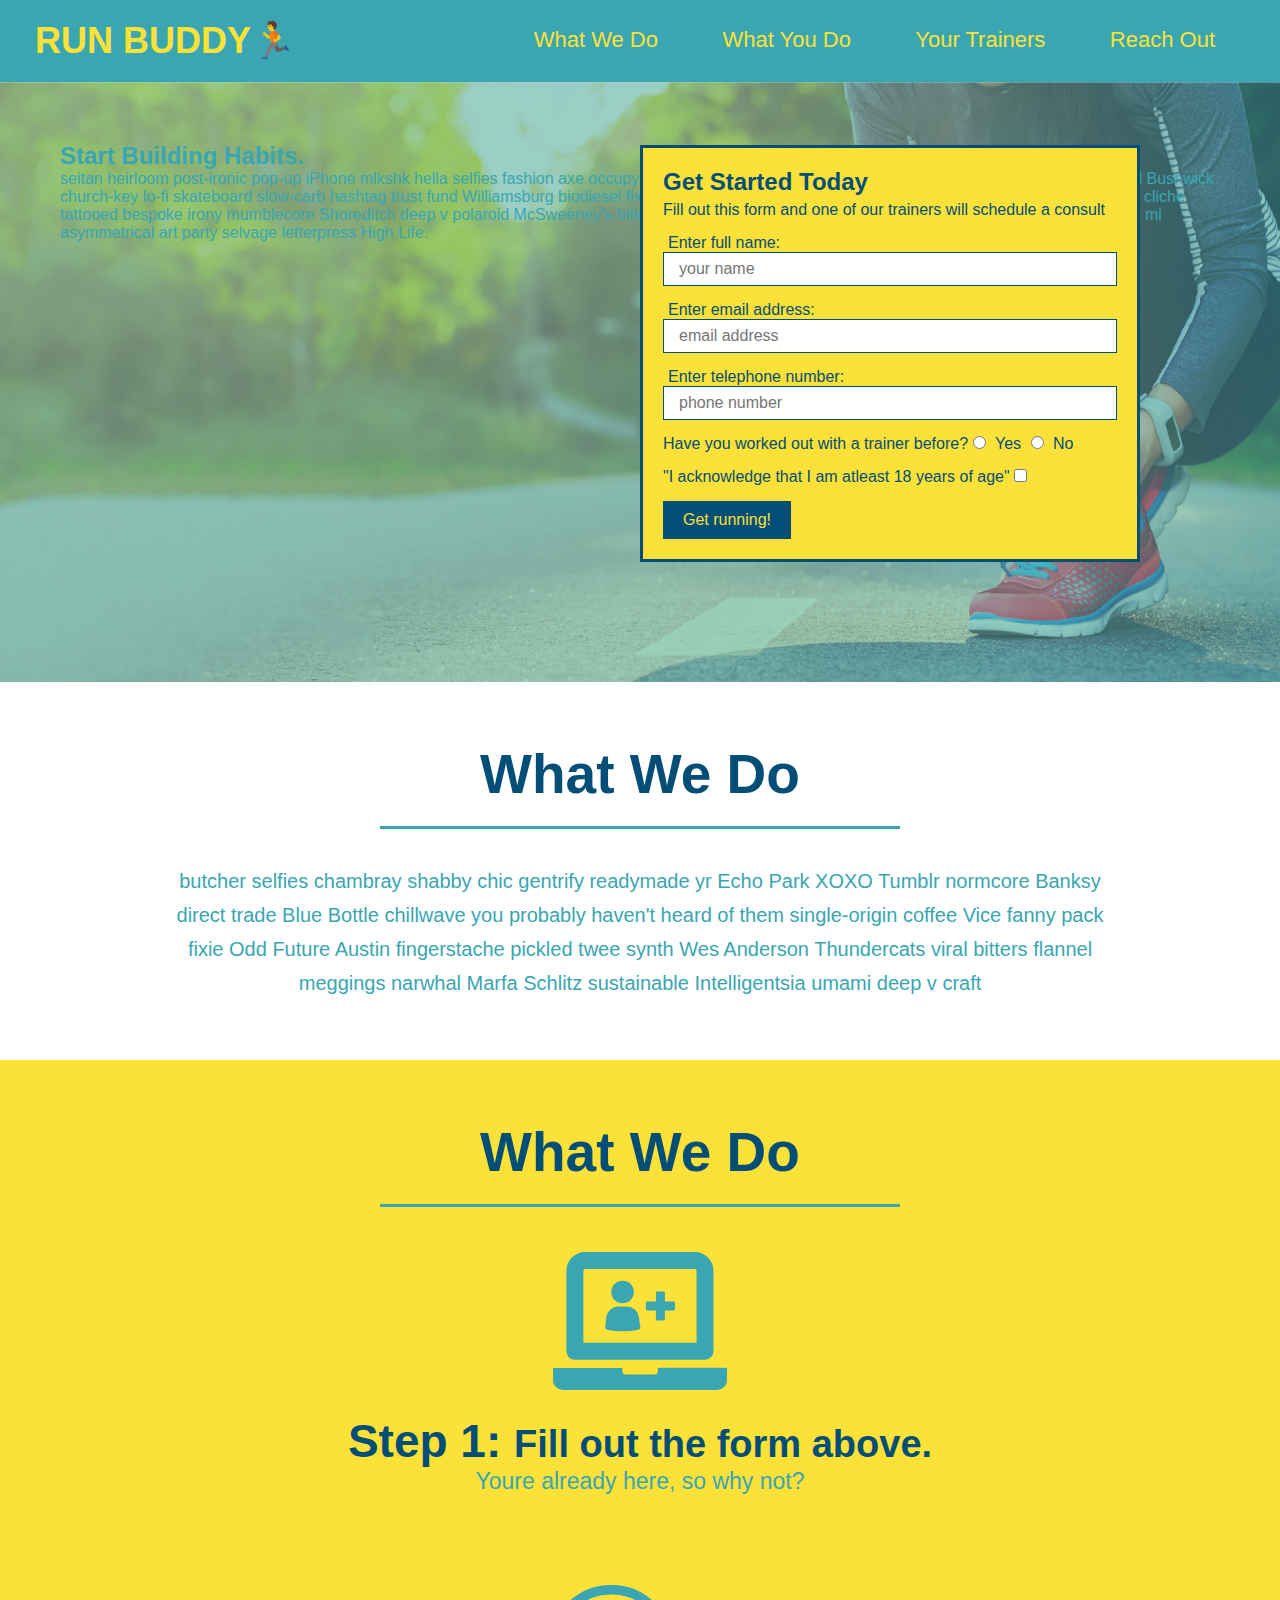
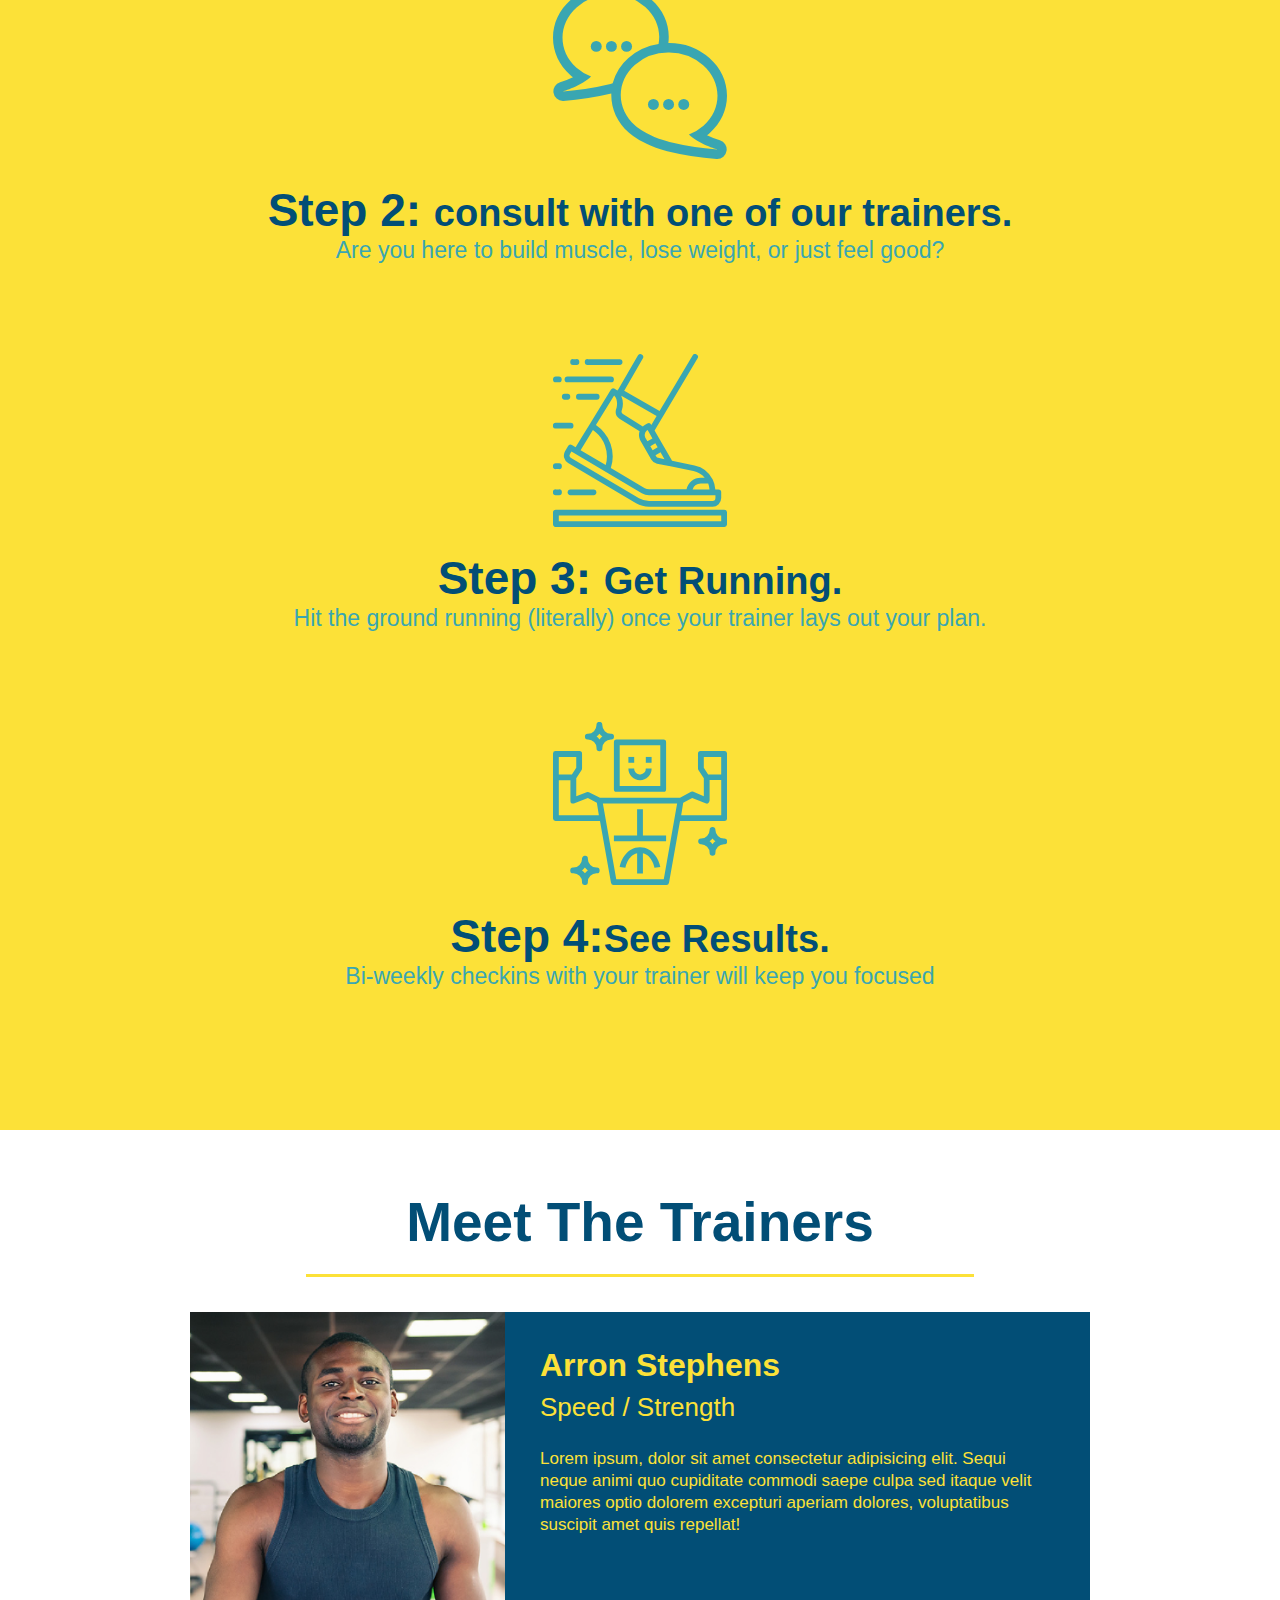
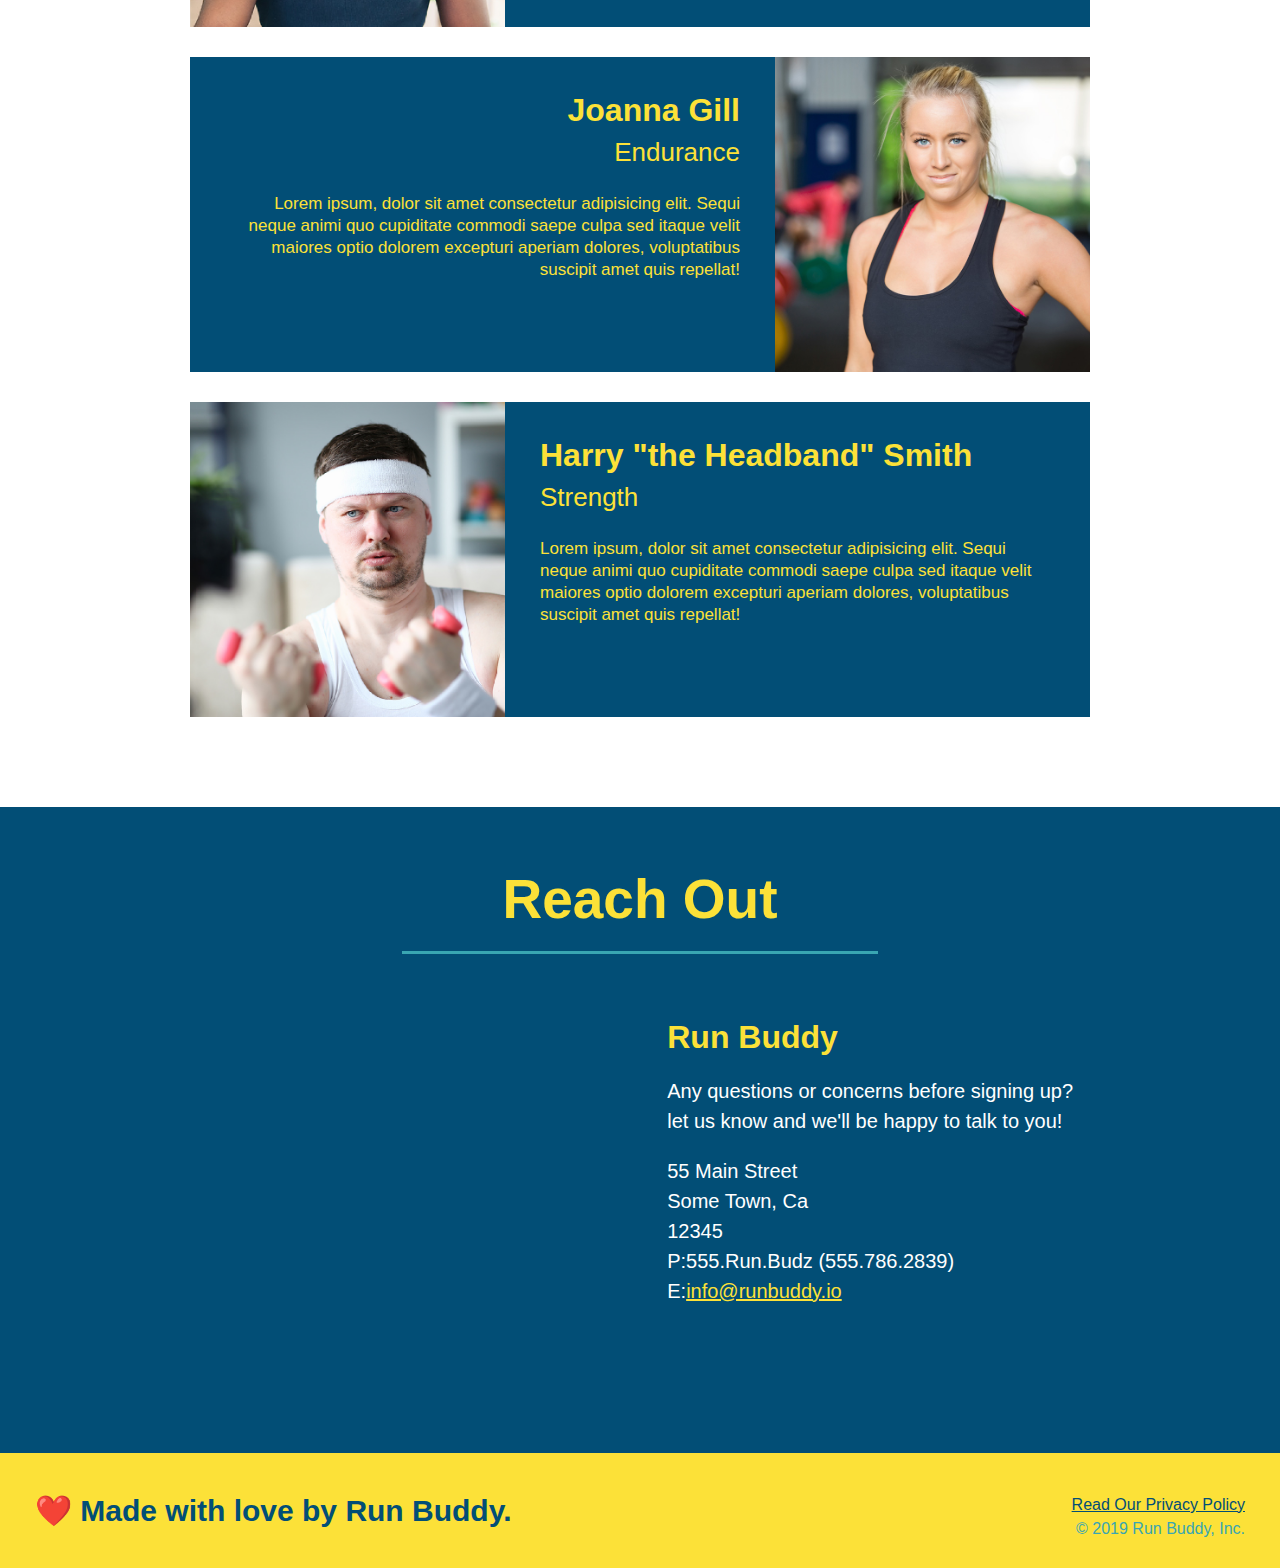
==== index.html @ 8ca03100 "add content to hero, replace image" ====
<!DOCTYPE html>

<html lang="en">

    <head>
        <meta charset="UTF-8" />
        <link rel="stylesheet" href="./assets/css/style.css" />
        <title>RUN BUDDY</title>
    </head>

    <body>
<!--navigation-->
     <header>     
         <h1>
             <a href="/">RUN BUDDY🏃</a>
        </h1>
         <nav>
             <!--unordered list element-->

             <ul>
                 <!--list item element-->

                 <li>
                     <!--anchor element-->

                     <a href="#what-we-do">What We Do</a> 
                 </li>
                 <li>
                     <a href="#what-you-do">What You Do</a>
                 </li>
                 <li>
                     <a href="#your-trainers">Your Trainers</a>
                 </li>
                 <li>
                     <a href="#reach-out">Reach Out</a>
                 </li>
             </ul>
         </nav>
     </header> 

     <!--hero/jumbotron-->
     <section class="hero">
         <div class="hero-cta">
             <h2>Start Building Habits.</h2>
             <p>
                seitan heirloom post-ironic pop-up iPhone mlkshk hella selfies fashion axe occupy readymade put a bird on it messenger bag Wes Anderson Schlitz plaid Bushwick church-key lo-fi skateboard slow-carb hashtag trust fund Williamsburg biodiesel fixie farm-to-table 8-bit banjo XOXO Banksy chillwave bicycle rights retro cliche tattooed bespoke irony mumblecore Shoreditch deep v polaroid McSweeney's bitters cray gentrify tofu Marfa you probably haven't heard of them yr banh mi asymmetrical art party selvage letterpress High Life.   
             </p>
         </div>
        <div class="hero-form">
            
            <!--Add form element-->
            <form>
            <h3>Get Started Today</h3>
            <p>Fill out this form and one of our trainers will schedule a consult</p>
            <label for="name">Enter full name:</label>
            <input type="text" placeholder="your name" name="name" id="name" class="form-input" />
            <label for="email">Enter email address:</label>
            <input type="email" placeholder="email address" name="email" id="email" class="form-input" />
            <label for="phone">Enter telephone number:</label>
            <input type="tel" placeholder="phone number" name="phone " id="phone" class="form-input" />
            <p>
                Have you worked out with a trainer before?
                <input type="radio" name="trainer-confirm" id="trainer-yes" />
                <label for="trainer-yes">Yes</label>
                <input type="radio" name="trainer-confirm" id="trainer-no" />
                <label for="trainer-no">No</label>
            </p>
            <p>
                "I acknowledge that I am atleast 18 years of age"
                <input type="checkbox" name="age-confirm" id="checkbox" />
            
            </p>
            <button type="submit">
                Get running!
            </button>
            </form>
        </div>     
     </section>
     <!-- end hero -->
     
     
     <!--"what we do" section-->
     <section id="what-we-do" class="intro">
        <h2 class="section-title secondary-border">What We Do</h2> 
        <p>
            butcher selfies chambray shabby chic gentrify readymade yr Echo Park XOXO Tumblr normcore Banksy direct trade Blue Bottle chillwave you probably haven't heard of them single-origin coffee Vice fanny pack fixie Odd Future Austin fingerstache pickled twee synth Wes Anderson Thundercats viral bitters flannel meggings narwhal Marfa Schlitz sustainable Intelligentsia umami deep v craft
        </p>
     </section>
    
     <!--"What You Do" section-->
     <section id="what-you-do" class="steps">
        <h2 class="section-title secondary-border">What We Do</h2> 

         <div>
           <img src="./assets/images/step-1.svg" alt="" />
            <h3>Step 1: <span>Fill out the form above.</span></h3>
             <p>Youre already here, so why not?</p>
         </div>

         <div>
            <img src="./assets/images/step-2.svg" alt="" />
             <h3>Step 2: <span> consult with one of our trainers.</span></h3>
             <p>Are you here to build muscle, lose weight, or just feel good?</p>
         </div>

         <div>
            <img src="./assets/images/step-3.svg" alt="" />
             <h3>Step 3: <span>Get Running.</span></h3>
             <p>Hit the ground running (literally) once your trainer lays out your plan.</p>
         </div>

         <div>
            <img src="./assets/images/step-4.svg" alt="" />
             <h3>Step 4:<span>See Results.</span></h3>
             <p>Bi-weekly checkins with your trainer will keep you focused</p>
         </div>
     </section>


     <!--"meet the trainers" section-->
     <section id="your-trainers" class="trainers">
         <h2 class="section-title primary-border">
             Meet The Trainers
            </h2>
            <article class="trainer">
                <img src="./assets/images/trainer-1.jpg" alt="Arron Stephens in his workout clothes, ready to pump iron" />
                <div class="trainer-bio text-left">
                  <h3>Arron Stephens</h3>
                  <h4>Speed / Strength</h4>
                  <p>
                    Lorem ipsum, dolor sit amet consectetur adipisicing elit. Sequi neque animi quo cupiditate commodi saepe culpa sed
                    itaque velit maiores optio dolorem excepturi aperiam dolores, voluptatibus suscipit amet quis repellat!
                  </p>
                </div>
              </article>
              
              <article class="trainer">
                <div class="trainer-bio text-right">
                  <h3>Joanna Gill</h3>
                  <h4>Endurance</h4>
                  <p>
                    Lorem ipsum, dolor sit amet consectetur adipisicing elit. Sequi neque animi quo cupiditate commodi saepe culpa sed
                    itaque velit maiores optio dolorem excepturi aperiam dolores, voluptatibus suscipit amet quis repellat!
                  </p>
                </div>
                <img src="./assets/images/trainer-2.jpg" alt="Joanna Gill cooling off after a workout" />
              </article>
              
              <article class="trainer">
                <img src="./assets/images/trainer-3.jpg" alt="Harry Smith wearing a headband and lifting comically small pink weights" />
                <div class="trainer-bio text-left">
                  <h3>Harry "the Headband" Smith</h3>
                  <h4>Strength</h4>
                  <p>
                    Lorem ipsum, dolor sit amet consectetur adipisicing elit. Sequi neque animi quo cupiditate commodi saepe culpa sed
                    itaque velit maiores optio dolorem excepturi aperiam dolores, voluptatibus suscipit amet quis repellat!
                  </p>
                </div>
              </article>
     </section>

     <!--"reach out section-->
     <section id="reach-out" class="contact">
         <h2 class="section-title secondary-border">Reach Out</h2>
         <div class="contact-info">
             <iframe src="https://www.google.com/maps/embed?pb=!1m18!1m12!1m3!1d3147.1079747227936!2d-120.42364418397035!3d37.92790791110593!2m3!1f0!2f0!3f0!3m2!1i1024!2i768!4f13.1!3m3!1m2!1s0x8090c49129b6ac57%3A0xb56c7eb95a2cd8bd!2sMain%20St%2C%20California%2095327!5e0!3m2!1sen!2sus!4v1616426329495!5m2!1sen!2sus" style="border:0;" allowfullscreen loading="lazy">
             </iframe>
         <div>
             <h3>Run Buddy</h3>
             <p>
                 Any questions or concerns before signing up?
                 <br />
                 let us know and we'll be happy to talk to you!
             </p>
             <address>
                 55 Main Street<br/>
                 Some Town, Ca<br/>
                 12345<br/>
                 P:555.Run.Budz (555.786.2839)<br/>
                 E:<a href="mailto:info@runbuddy.io">info@runbuddy.io</a>
             </address>
         </div>
         </div>
     </section>
    </body>

 <!--Footer-->
<footer>
    <h2>❤️ Made with love by Run Buddy.</h2>
    <div>
        <a href="./privacy-policy.html">Read Our Privacy Policy</a><br />
        &copy; 2019 Run Buddy, Inc.
    </div>
</footer>
</html>
---- assets/css/style.css ----
* {
    margin: 0;
    padding: 0;
    box-sizing: border-box;
  }
  
  body {
    /* more on this crazy alphanumerical value in a minute! */
    color: #39a6b2;
    font-family: Helvetica, Arial, sans-serif;
  }
  
  /* apply styles to <header> */
  header {
    padding: 20px 35px;
    background-color: #39a6b2;
  }
  
  header h1 {
    font-weight: bold;
    font-size: 36px;
    color: #fce138;
    margin: 0;
    display: inline;
  }
  header a {
    text-decoration: none;
    color: #fce138;
  }
  
  header nav {
    float: right;
    margin: 7px 0;
  }
  
  header nav ul li {
    display: inline;
  }
  
  header nav ul li a {
    margin: 0 30px;
    font-weight: lighter;
    font-size: 22px;
  }
  
  footer {
    background: #fce138;
    width: 100%;
    padding: 40px 35px;
  }
  
  footer h2 {
    display: inline;
    color: #024e76;
    font-size: 30px;
    margin: 0;
  }
  
  footer div {
    float: right;
    line-height: 1.5;
    text-align: right;
  }
  
  footer a {
    color: #024e76;
  }
  
  section {
    padding: 60px;
  }
  
  /* Hero Style Start */
  .hero {
    background-image: url('../images/hero-bg.jpg');
    height: 600px;
    background-size: cover;
    background-position: center;
    position: relative;
  }

  .hero-secondary{
      margin: 20px;
      background-color: black;
      font-size: 20px;
      color: red;
  }
  /* Hero Style End */
  
  .hero-form {
    border: 3px solid #024e76;
    background-color: #fce138;
    padding: 20px;
    width: 500px;
    color: #024e76;
    position: absolute;
    bottom: 120px;
    right: 140px;
  }
  
  .hero-form h3 {
    font-size: 24px;
    margin: 0;
  }
  .hero-form p {
    margin: 5px 0 15px 0;
  }
  
  .form-input {
    border: 1px solid #024e76;
    display: block;
    padding: 7px 15px;
    font-size: 16px;
    color: #024e76;
    width: 100%;
    margin-bottom: 15px;
  }
  
  .hero-form label {
    margin: 0 5px;
  }
  
  .hero-form button {
    color: #fce138;
    background-color: #024e76;
    border: none;
    padding: 10px 20px;
    font-size: 16px;
  }
  
  .intro {
    text-align: center;
  }
  
  .intro p {
    line-height: 1.7;
    color: #39a6b2;
    width: 80%;
    font-size: 20px;
    margin: 0 auto;
  }
  
  .steps {
    text-align: center;
    background: #fce138;
  }
  
  .steps div {
    margin-bottom: 80px;
  }
  
  .steps img {
    width: 15%;
    margin: 10px 0;
  }
  
  .steps h3 {
    color: #024e76;
    font-size: 46px;
    margin-top: 10px;
  }
  
  .steps p {
    color: #39a6b2;
    font-size: 23px;
  }
  
  .steps span {
    font-size: 38px;
  }
  
  .section-title {
    font-size: 55px;
    color: #024e76;
    margin-bottom: 35px;
    padding: 0 100px 20px 100px;
    display: inline-block;
    border-bottom: 3px solid;
  }
  
  .primary-border {
    border-color: #fce138;
  }
  
  .secondary-border {
    border-color: #39a6b2;
  }
  
  .trainers {
    text-align: center;
  }
  
  .trainer {
    width: 900px;
    margin: 0 auto 30px auto;
    background: #024e76;
    color: #fce138;
    overflow: auto;
  }
  
  .trainer img {
    width: 35%;
    float: left;
  }
  
  .trainer-bio {
    padding: 35px;
    float: left;
    width: 65%;
  }
  
  .trainer-bio h3 {
    font-size: 32px;
    margin-bottom: 8px;
  }
  
  .trainer-bio h4 {
    font-weight: lighter;
    font-size: 26px;
    margin-bottom: 25px;
  }
  
  .trainer-bio p {
    font-size: 17px;
    line-height: 1.3;
  }
  
  .text-left {
    text-align: left;
  }
  
  .text-right {
    text-align: right;
  }
  
  /* REACH OUT STYLES START */
  .contact {
    text-align: center;
    background: #024e76;
  }
  
  .contact h2 {
    color: #fce138;
  }
  
  .contact-info iframe {
    width: 400px;
    height: 400px;
  }
  
  .contact-info div {
    width: 410px;
    display: inline-block;
    vertical-align: top;
    text-align: left;
    margin: 30px 0 0 60px;
    color: white;
  }
  
  .contact-info h3 {
    color: #fce138;
    font-size: 32px;
  }
  
  .contact-info p,
  .contact-info address {
    margin: 20px 0;
    line-height: 1.5;
    font-size: 20px;
    font-style: normal;
  }
  
  .contact-info a {
    color: #fce138;
  }
  
  /* REACH OUT STYLES END */
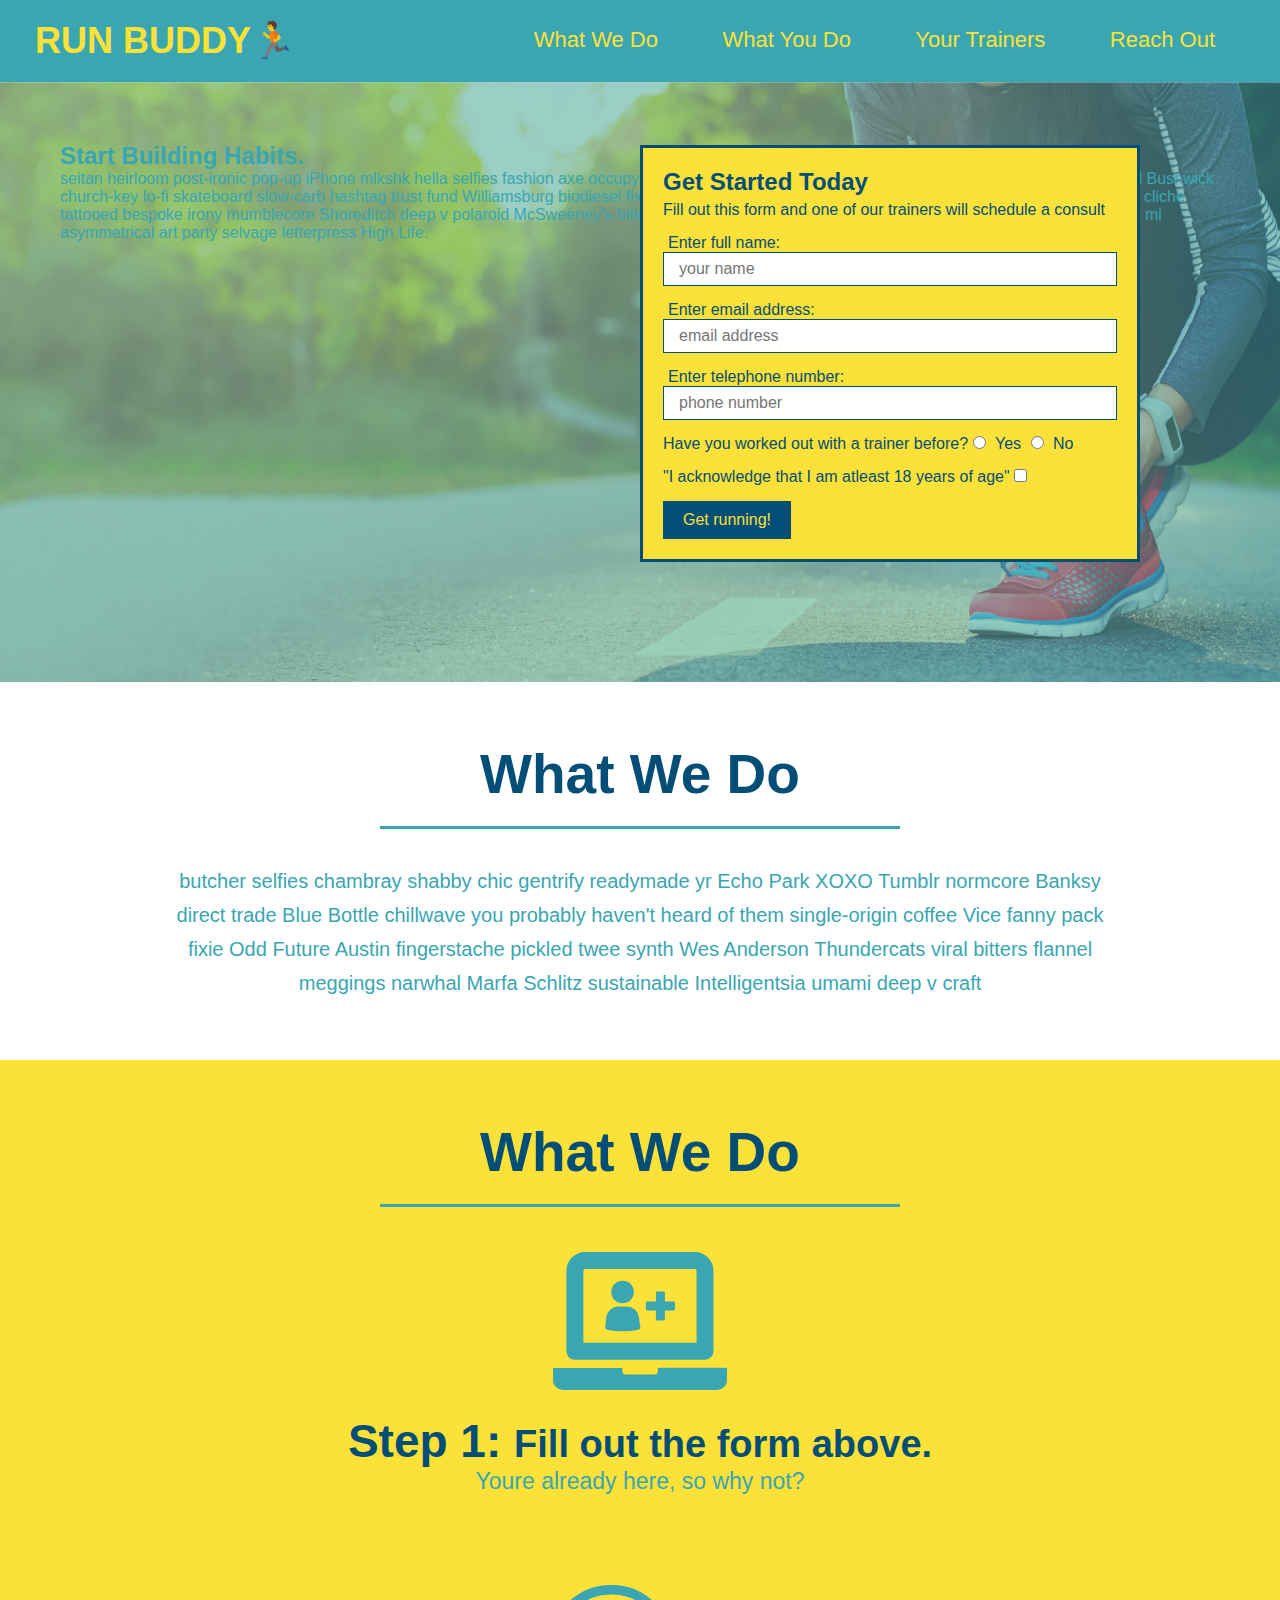
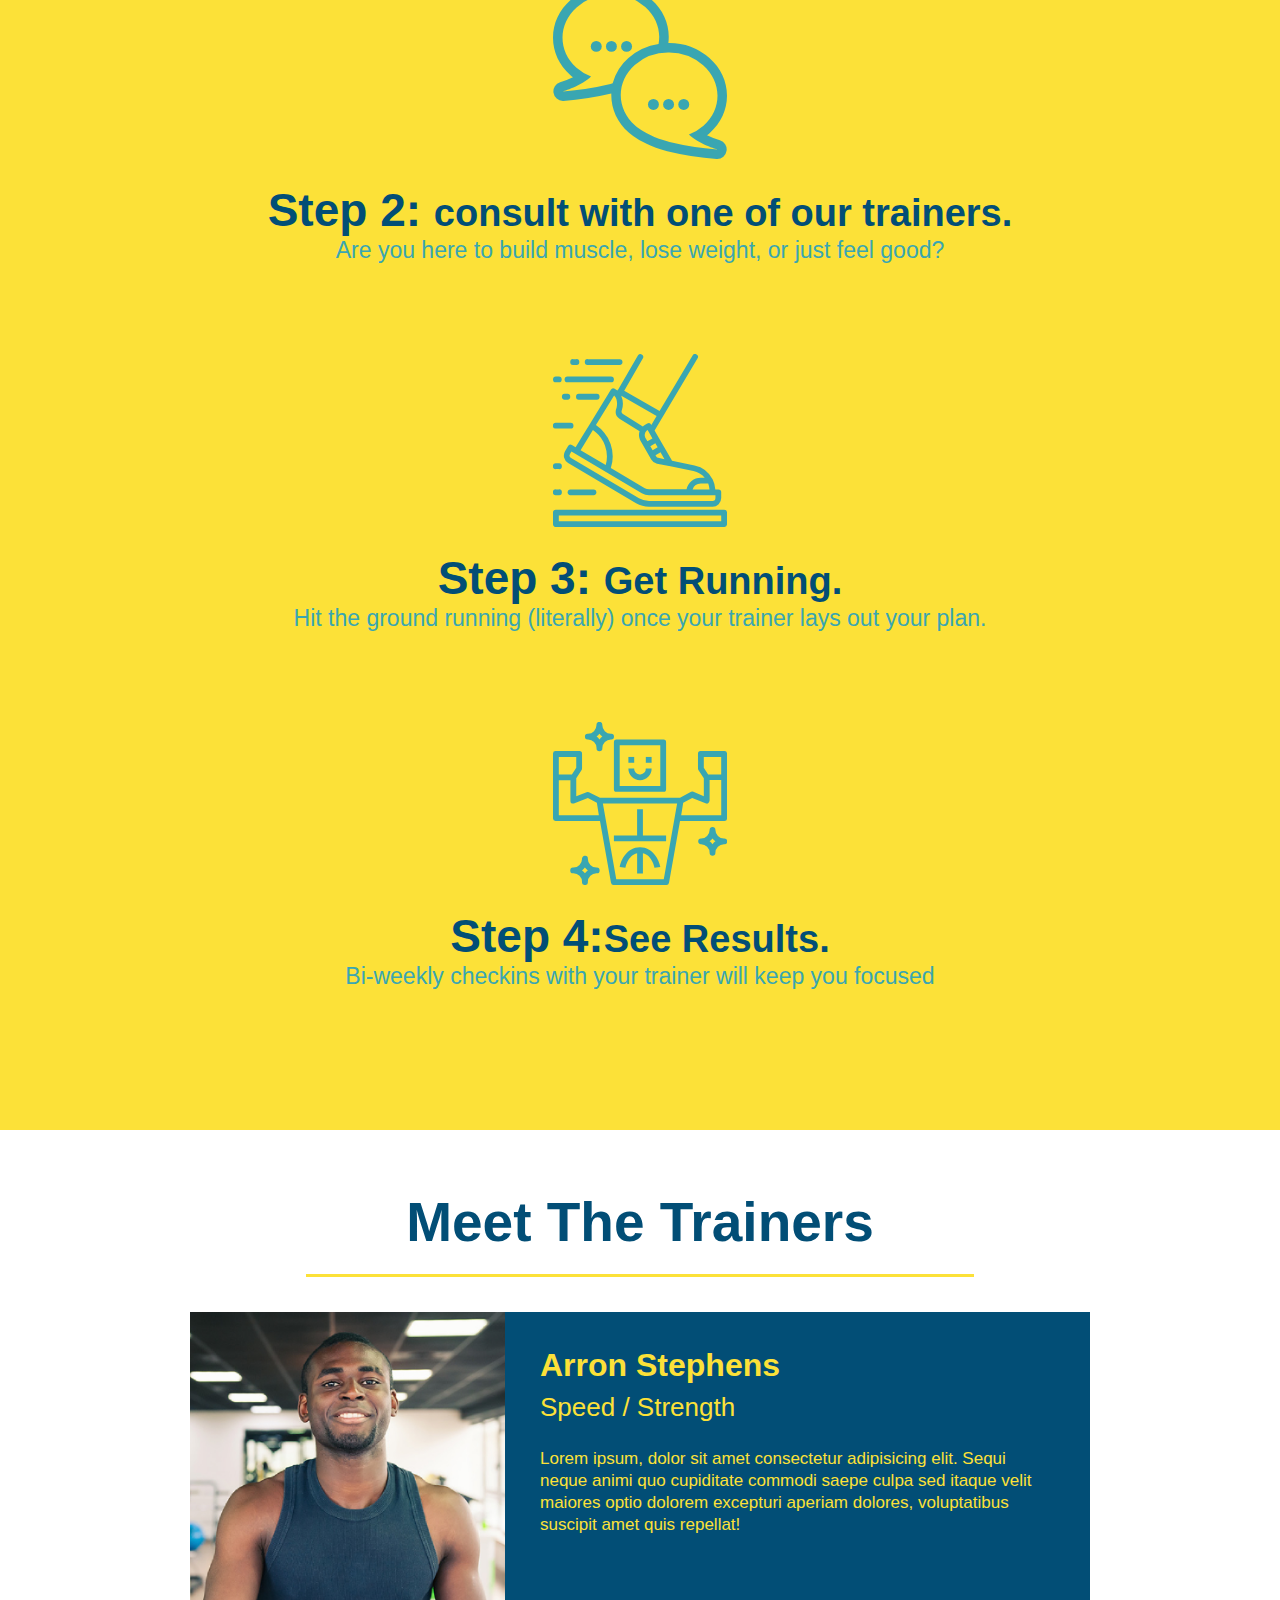
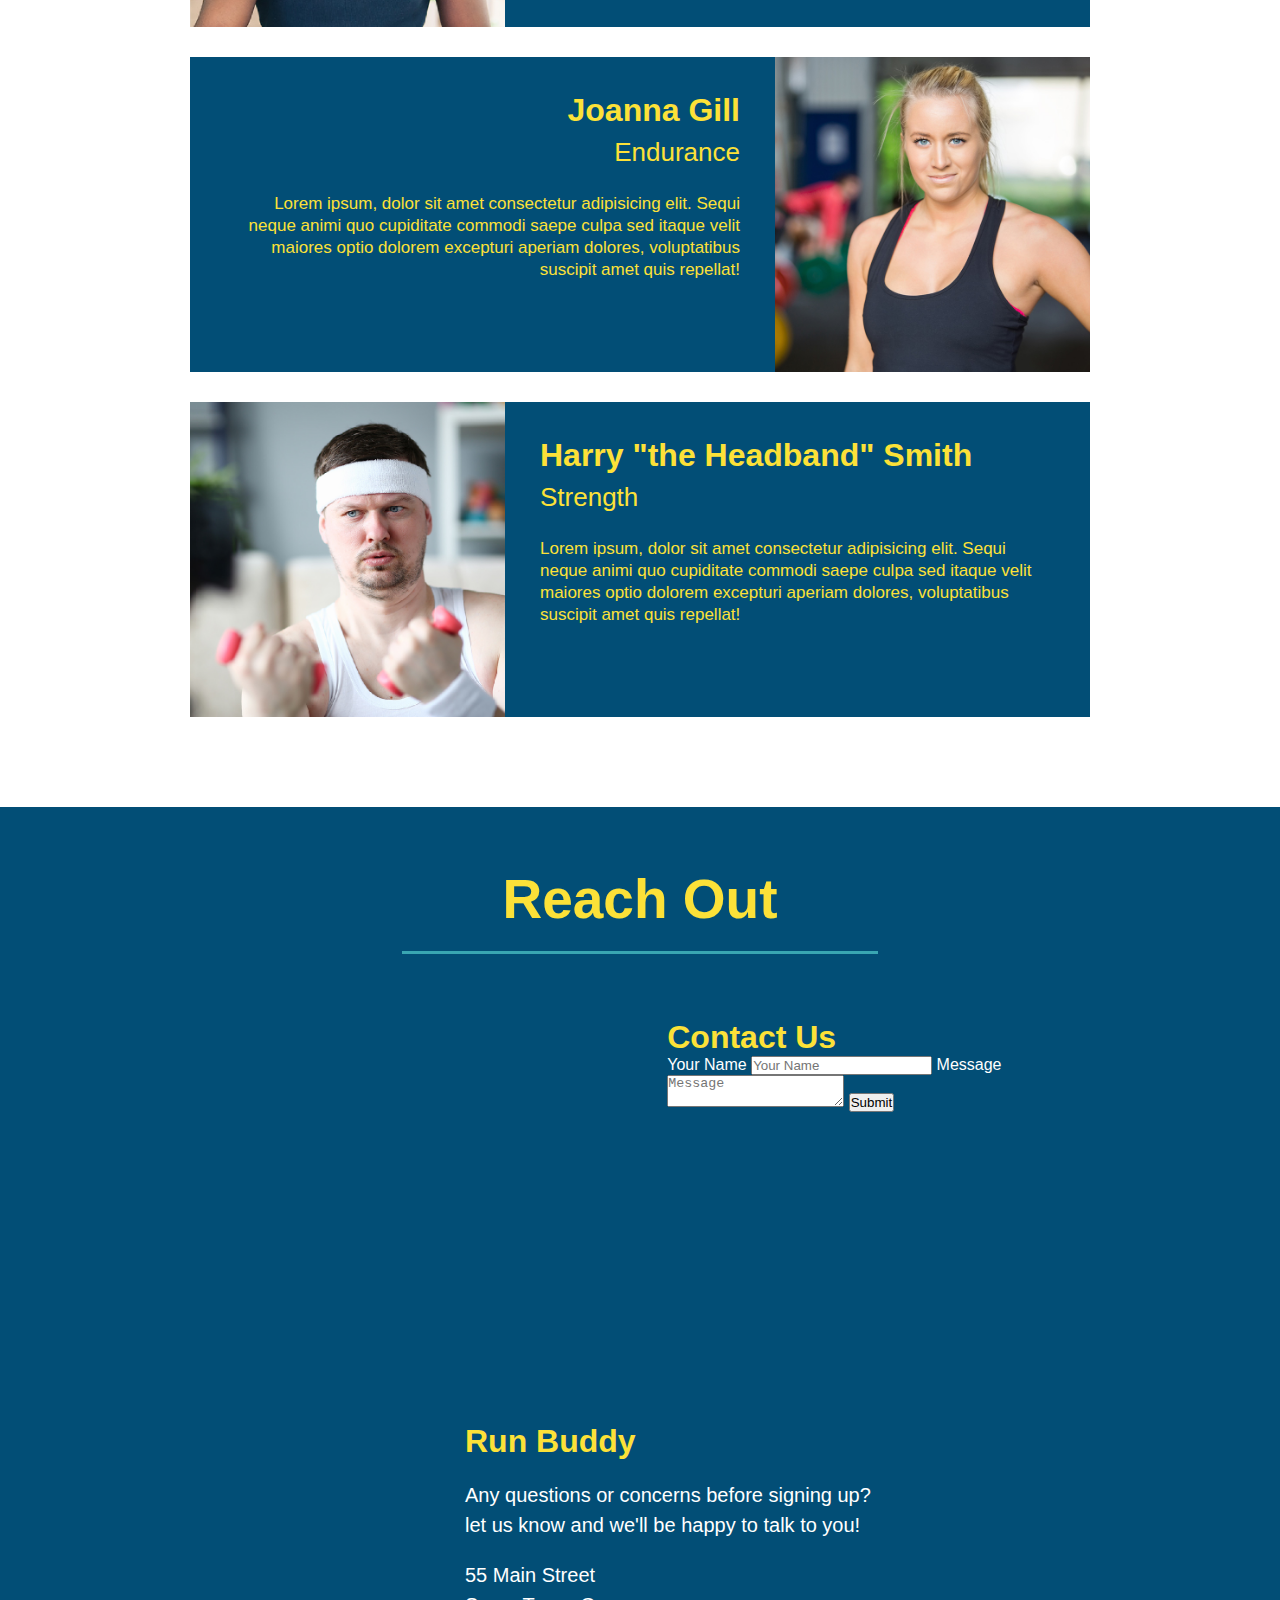
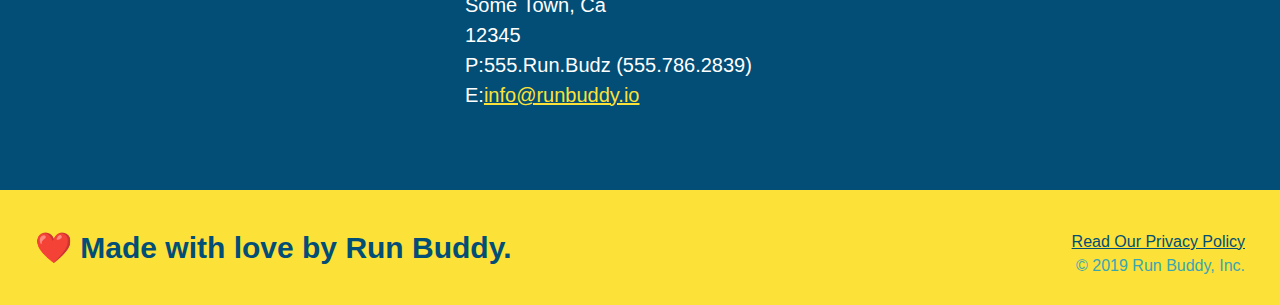
==== commit 5d7e9907: "add contact form" ====
--- a/index.html
+++ b/index.html
@@ -165,6 +165,18 @@
          <div class="contact-info">
              <iframe src="https://www.google.com/maps/embed?pb=!1m18!1m12!1m3!1d3147.1079747227936!2d-120.42364418397035!3d37.92790791110593!2m3!1f0!2f0!3f0!3m2!1i1024!2i768!4f13.1!3m3!1m2!1s0x8090c49129b6ac57%3A0xb56c7eb95a2cd8bd!2sMain%20St%2C%20California%2095327!5e0!3m2!1sen!2sus!4v1616426329495!5m2!1sen!2sus" style="border:0;" allowfullscreen loading="lazy">
              </iframe>
+             <div class="contact-form">
+                <h3>Contact Us</h3>
+                <form>
+                   <label for="contact-name">Your Name</label>
+                   <input type="text" id="contact-name" placeholder="Your Name" />
+              
+                   <label for="contact-message">Message</label>
+                   <textarea id="contact-message" placeholder="Message"></textarea>
+              
+                   <button type="submit">Submit</button>
+                  </form>
+              </div>
          <div>
              <h3>Run Buddy</h3>
              <p>
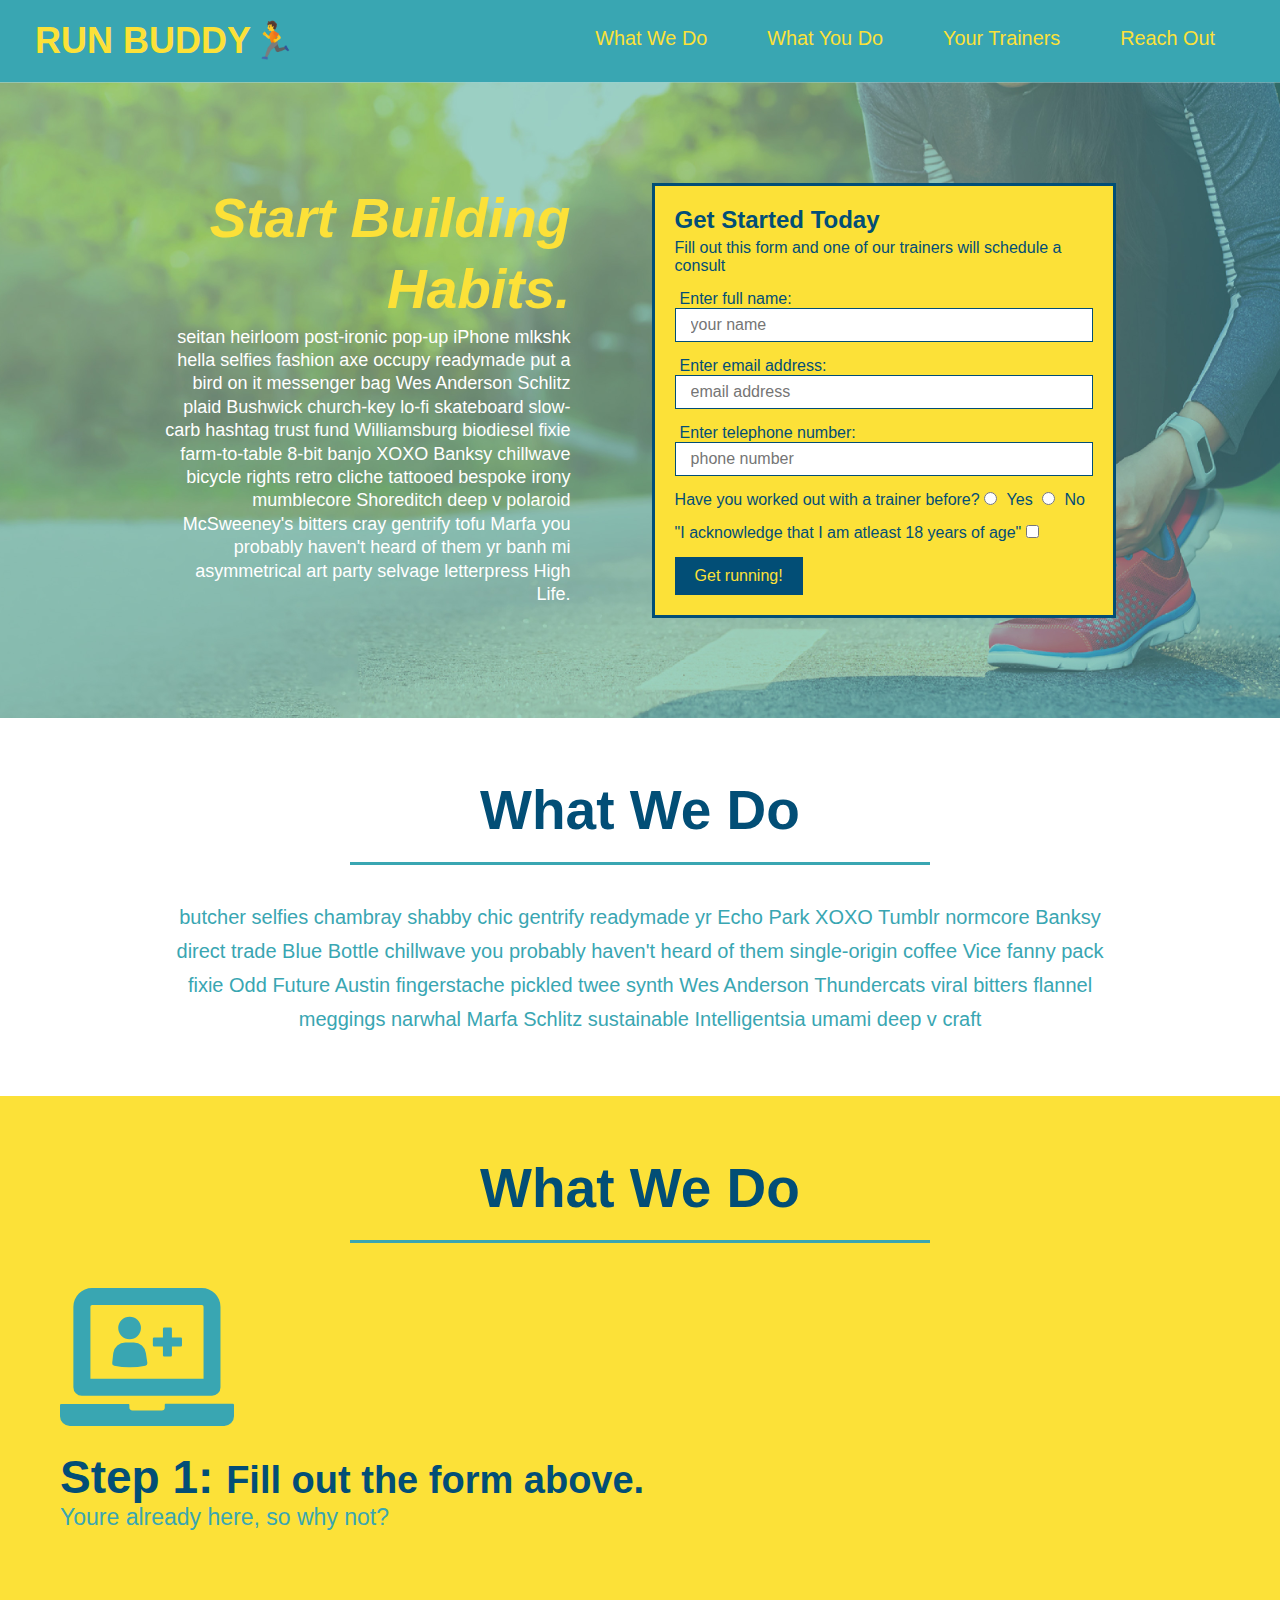
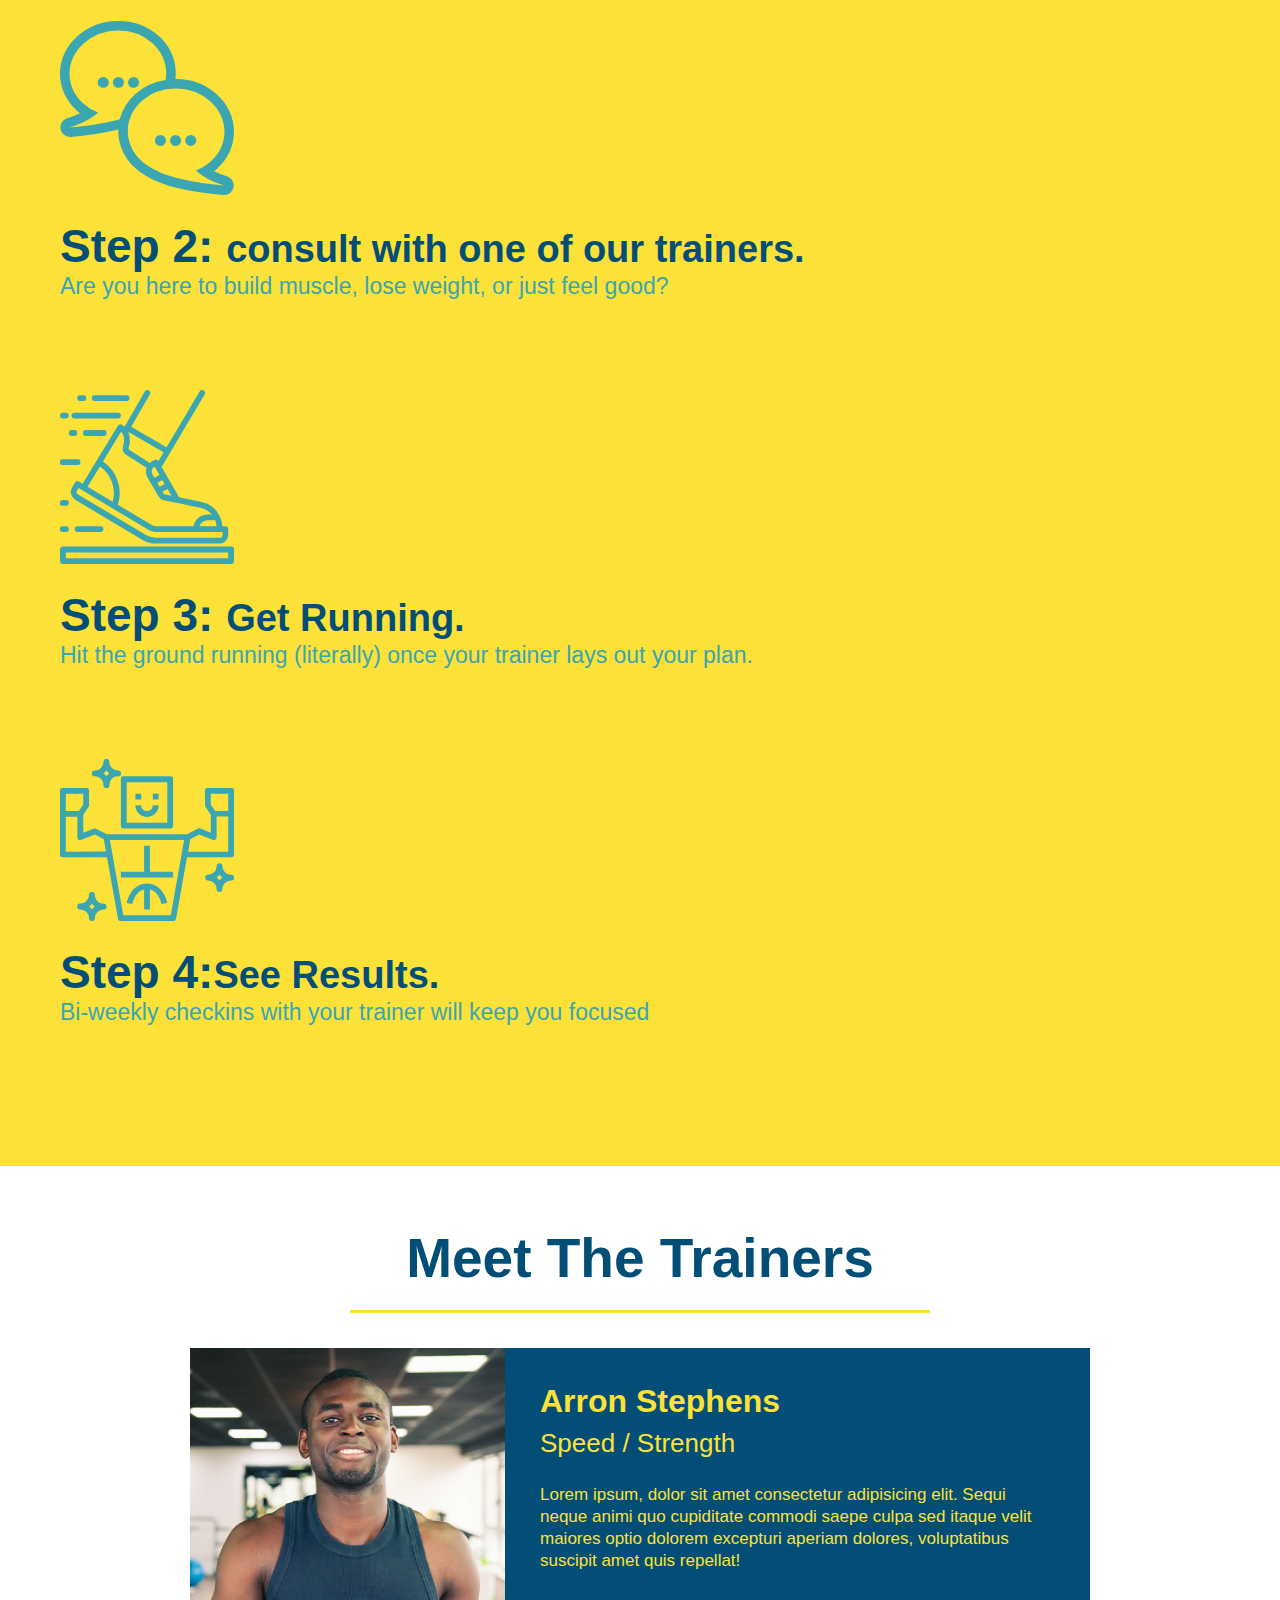
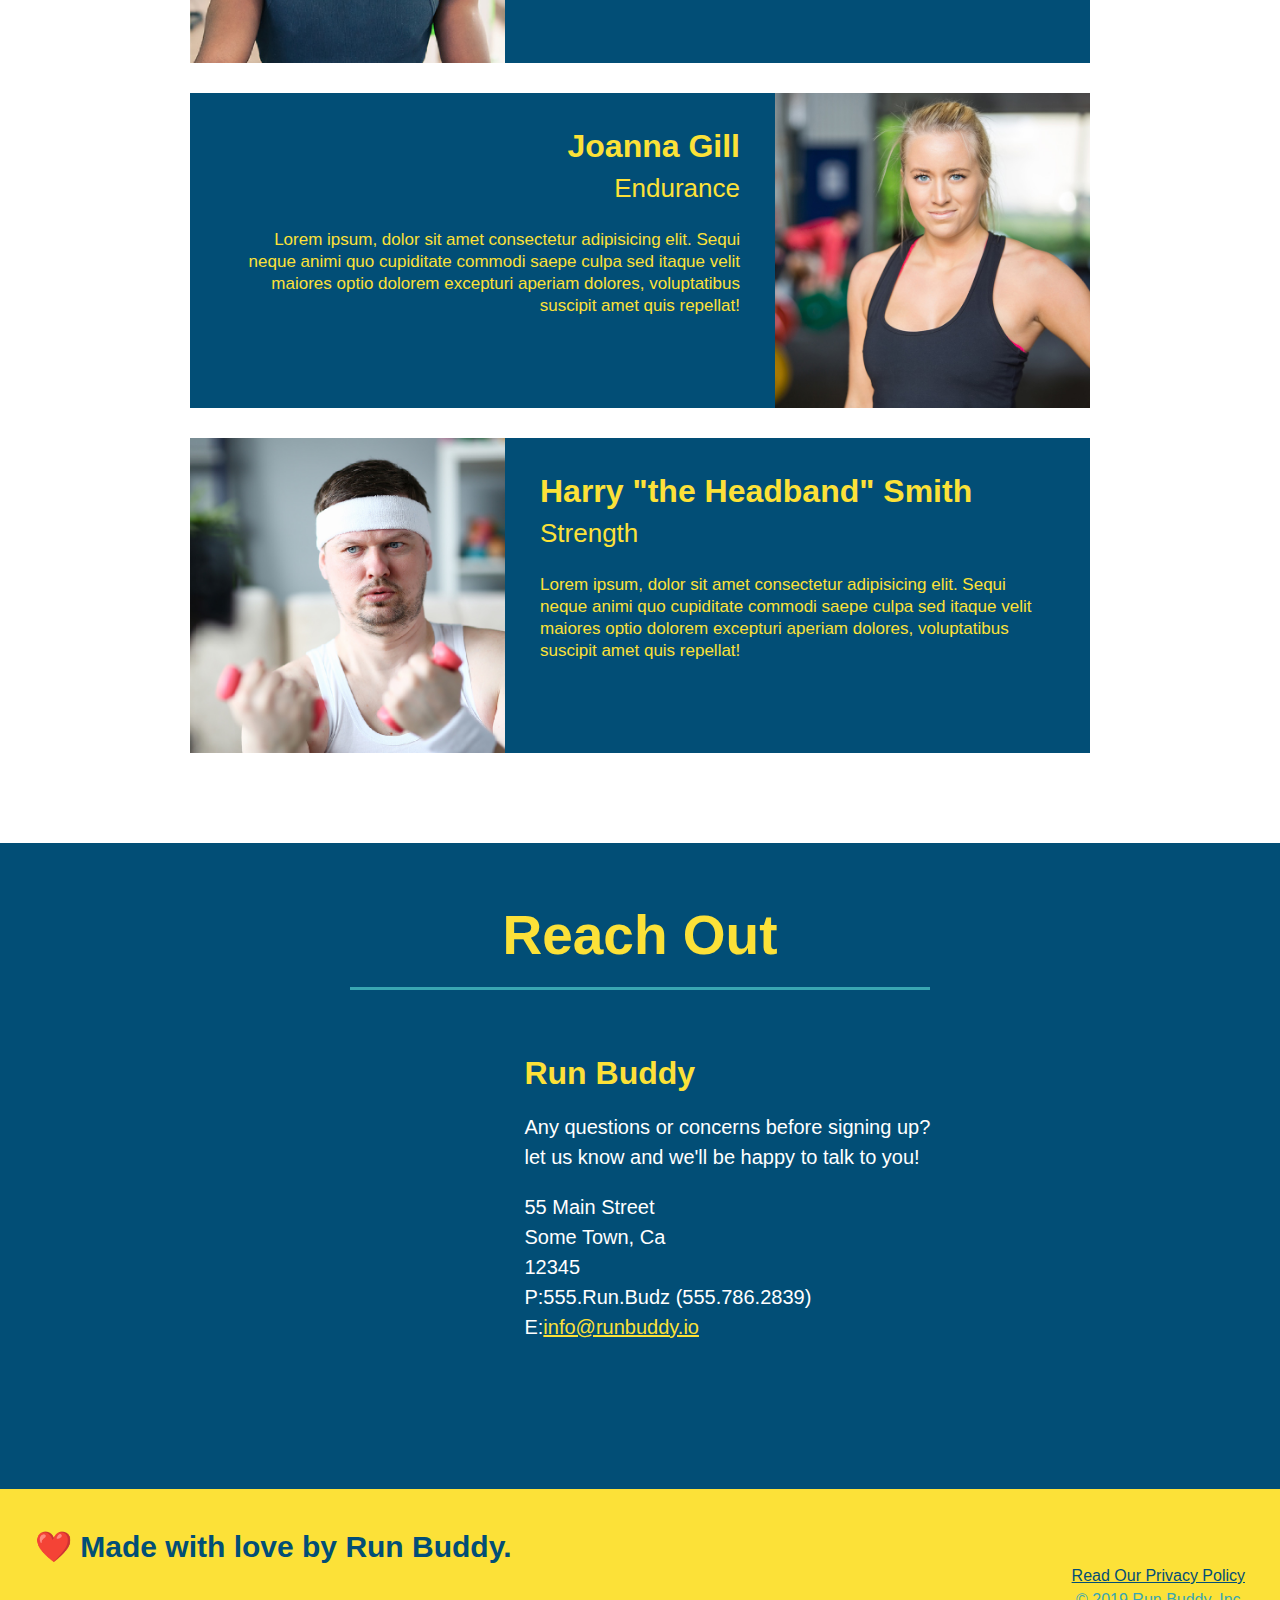
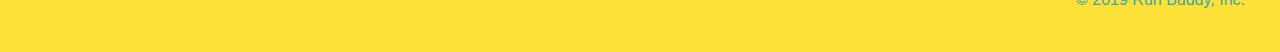
==== commit b1f6c78e: "added flexbox to hero and section-title" ====
--- a/index.html
+++ b/index.html
@@ -81,7 +81,9 @@
      
      <!--"what we do" section-->
      <section id="what-we-do" class="intro">
+         <div class="flex-row">
         <h2 class="section-title secondary-border">What We Do</h2> 
+         </div>
         <p>
             butcher selfies chambray shabby chic gentrify readymade yr Echo Park XOXO Tumblr normcore Banksy direct trade Blue Bottle chillwave you probably haven't heard of them single-origin coffee Vice fanny pack fixie Odd Future Austin fingerstache pickled twee synth Wes Anderson Thundercats viral bitters flannel meggings narwhal Marfa Schlitz sustainable Intelligentsia umami deep v craft
         </p>
@@ -119,9 +121,11 @@
 
      <!--"meet the trainers" section-->
      <section id="your-trainers" class="trainers">
-         <h2 class="section-title primary-border">
+        <div class="flex-row">
+        <h2 class="section-title primary-border">
              Meet The Trainers
             </h2>
+        </div>
             <article class="trainer">
                 <img src="./assets/images/trainer-1.jpg" alt="Arron Stephens in his workout clothes, ready to pump iron" />
                 <div class="trainer-bio text-left">
@@ -161,22 +165,12 @@
 
      <!--"reach out section-->
      <section id="reach-out" class="contact">
-         <h2 class="section-title secondary-border">Reach Out</h2>
+        <div class="flex-row">
+        <h2 class="section-title secondary-border">Reach Out</h2>
+        </div>
          <div class="contact-info">
              <iframe src="https://www.google.com/maps/embed?pb=!1m18!1m12!1m3!1d3147.1079747227936!2d-120.42364418397035!3d37.92790791110593!2m3!1f0!2f0!3f0!3m2!1i1024!2i768!4f13.1!3m3!1m2!1s0x8090c49129b6ac57%3A0xb56c7eb95a2cd8bd!2sMain%20St%2C%20California%2095327!5e0!3m2!1sen!2sus!4v1616426329495!5m2!1sen!2sus" style="border:0;" allowfullscreen loading="lazy">
              </iframe>
-             <div class="contact-form">
-                <h3>Contact Us</h3>
-                <form>
-                   <label for="contact-name">Your Name</label>
-                   <input type="text" id="contact-name" placeholder="Your Name" />
-              
-                   <label for="contact-message">Message</label>
-                   <textarea id="contact-message" placeholder="Message"></textarea>
-              
-                   <button type="submit">Submit</button>
-                  </form>
-              </div>
          <div>
              <h3>Run Buddy</h3>
              <p>
--- a/assets/css/style.css
+++ b/assets/css/style.css
@@ -14,6 +14,9 @@
   header {
     padding: 20px 35px;
     background-color: #39a6b2;
+    display: flex;
+    justify-content: space-between;
+    flex-wrap: wrap;
   }
   
   header h1 {
@@ -21,7 +24,6 @@
     font-size: 36px;
     color: #fce138;
     margin: 0;
-    display: inline;
   }
   header a {
     text-decoration: none;
@@ -29,18 +31,21 @@
   }
   
   header nav {
-    float: right;
     margin: 7px 0;
   }
   
-  header nav ul li {
-    display: inline;
+  header nav ul {
+    display: flex;
+    flex-wrap: wrap;
+    justify-content: space-between;
+    align-items: center;
+    list-style: none;
   }
   
   header nav ul li a {
     margin: 0 30px;
     font-weight: lighter;
-    font-size: 22px;
+    font-size: 1.55vw;
   }
   
   footer {
@@ -50,14 +55,15 @@
   }
   
   footer h2 {
-    display: inline;
+    display: flex;
     color: #024e76;
     font-size: 30px;
     margin: 0;
   }
   
   footer div {
-    float: right;
+    justify-content: space-between;
+    flex-wrap: wrap;
     line-height: 1.5;
     text-align: right;
   }
@@ -73,10 +79,26 @@
   /* Hero Style Start */
   .hero {
     background-image: url('../images/hero-bg.jpg');
-    height: 600px;
     background-size: cover;
     background-position: center;
-    position: relative;
+    display:flex;
+    justify-content: center;
+    flex-wrap: wrap;
+  }
+
+  .hero-cta{
+    width: 35%;
+    text-align: right;
+    margin: 3.5%;
+    color: #fff;
+    font-size: 18px;
+    line-height: 1.3;
+  }
+  
+  .hero-cta h2{
+    font-style: italic;
+    font-size: 55px;
+    color: #fce138;
   }
 
   .hero-secondary{
@@ -91,12 +113,10 @@
     border: 3px solid #024e76;
     background-color: #fce138;
     padding: 20px;
-    width: 500px;
-    color: #024e76;
-    position: absolute;
-    bottom: 120px;
-    right: 140px;
-  }
+    color: #024e76;
+    width: 40%;
+    margin: 3.5%;
+   }
   
   .hero-form h3 {
     font-size: 24px;
@@ -126,10 +146,6 @@
     border: none;
     padding: 10px 20px;
     font-size: 16px;
-  }
-  
-  .intro {
-    text-align: center;
   }
   
   .intro p {
@@ -138,10 +154,10 @@
     width: 80%;
     font-size: 20px;
     margin: 0 auto;
+    text-align: center;
   }
   
   .steps {
-    text-align: center;
     background: #fce138;
   }
   
@@ -172,10 +188,11 @@
   .section-title {
     font-size: 55px;
     color: #024e76;
-    margin-bottom: 35px;
-    padding: 0 100px 20px 100px;
-    display: inline-block;
     border-bottom: 3px solid;
+    padding-bottom: 20px;
+    text-align: center;
+    margin: 0 auto 35px auto;
+    width: 50%;
   }
   
   .primary-border {
@@ -187,7 +204,6 @@
   }
   
   .trainers {
-    text-align: center;
   }
   
   .trainer {
@@ -235,7 +251,6 @@
   
   /* REACH OUT STYLES START */
   .contact {
-    text-align: center;
     background: #024e76;
   }
   
@@ -274,4 +289,8 @@
     color: #fce138;
   }
   
-  /* REACH OUT STYLES END */+  /* REACH OUT STYLES END */
+
+  .flex-row{
+    display: flex;
+  }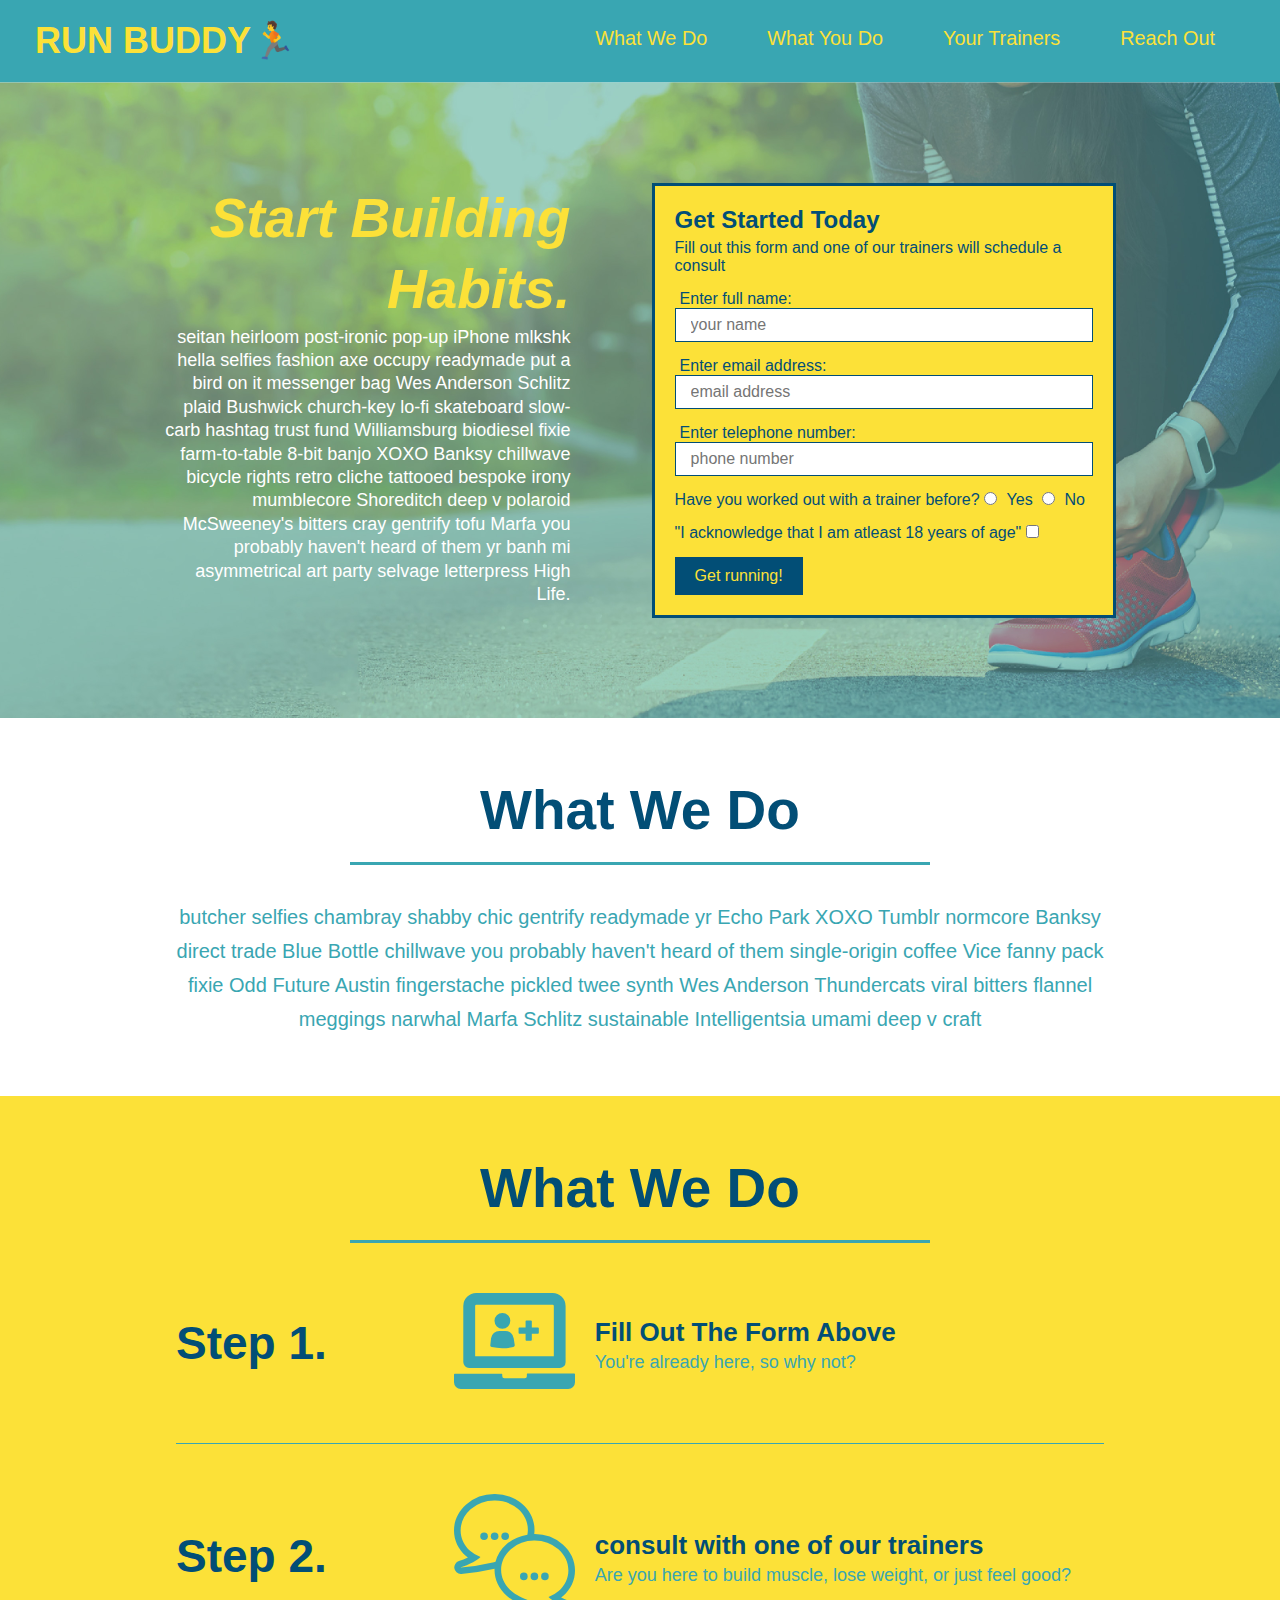
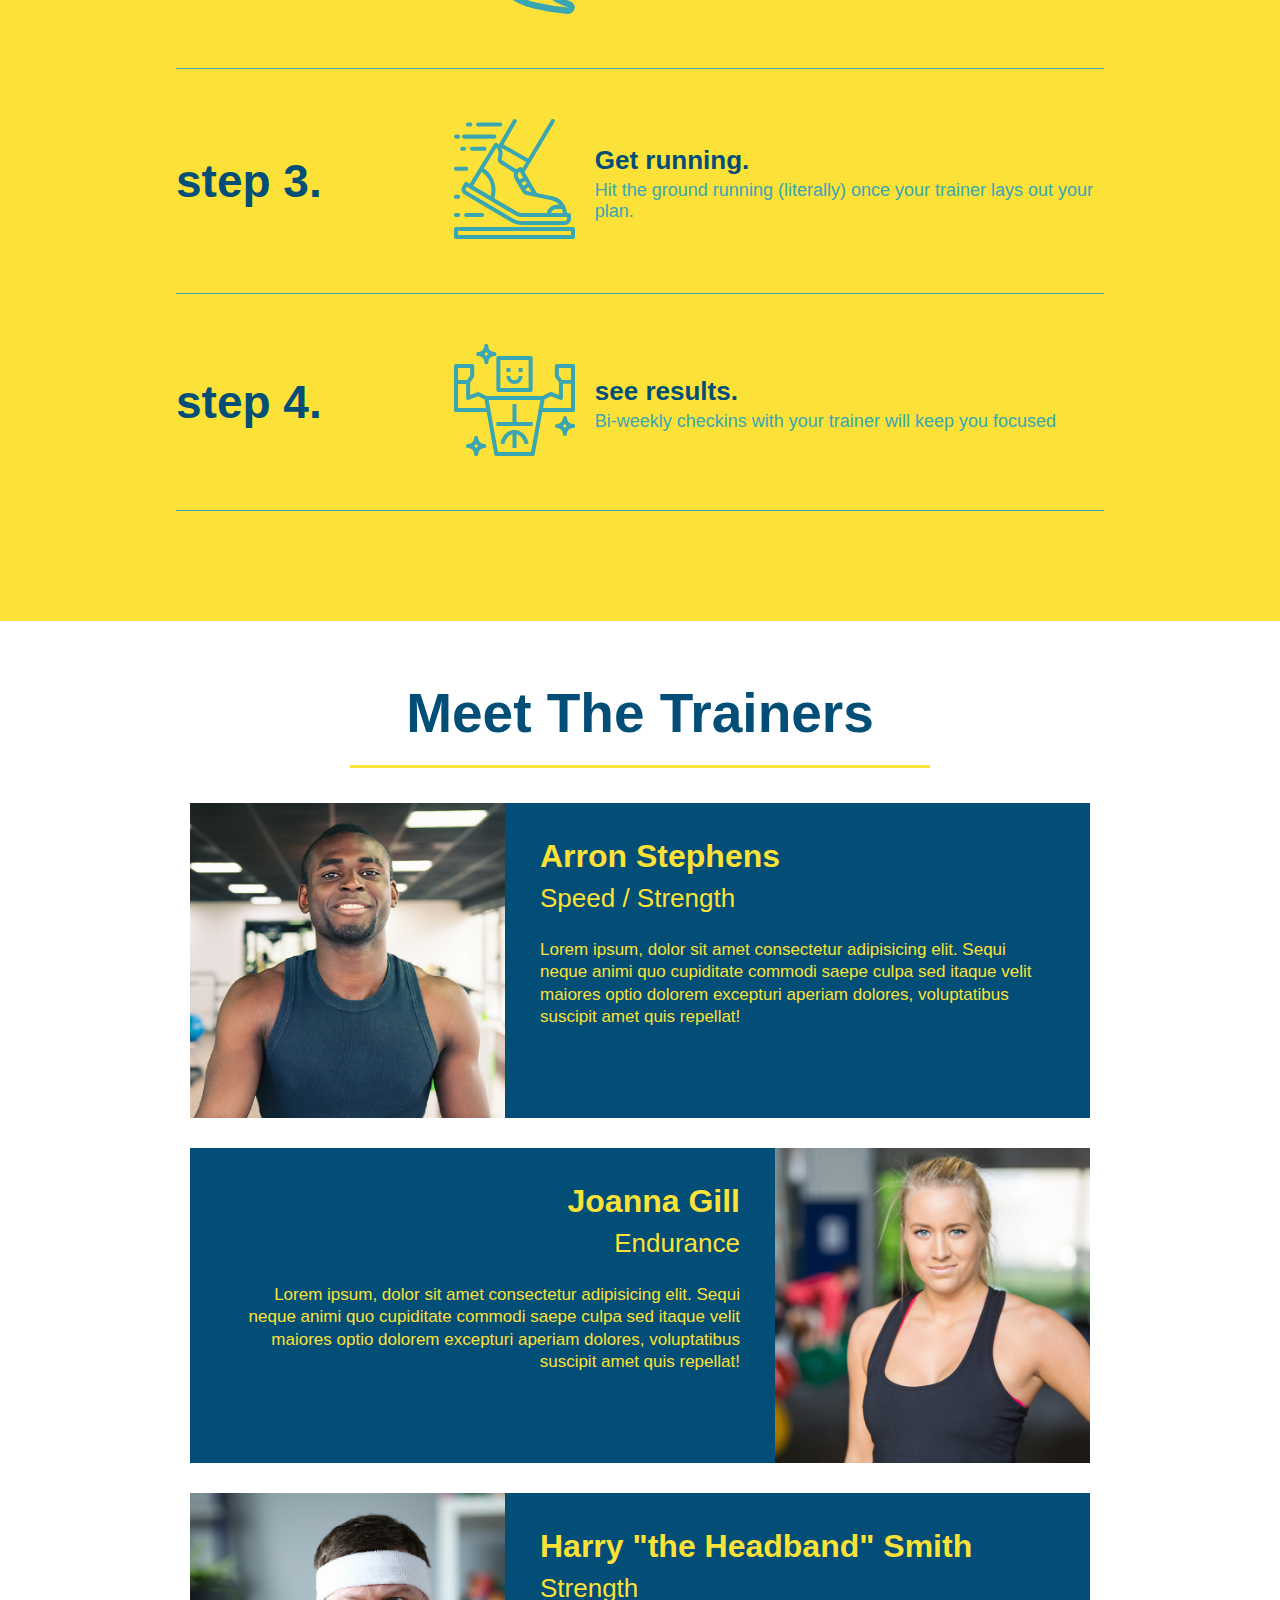
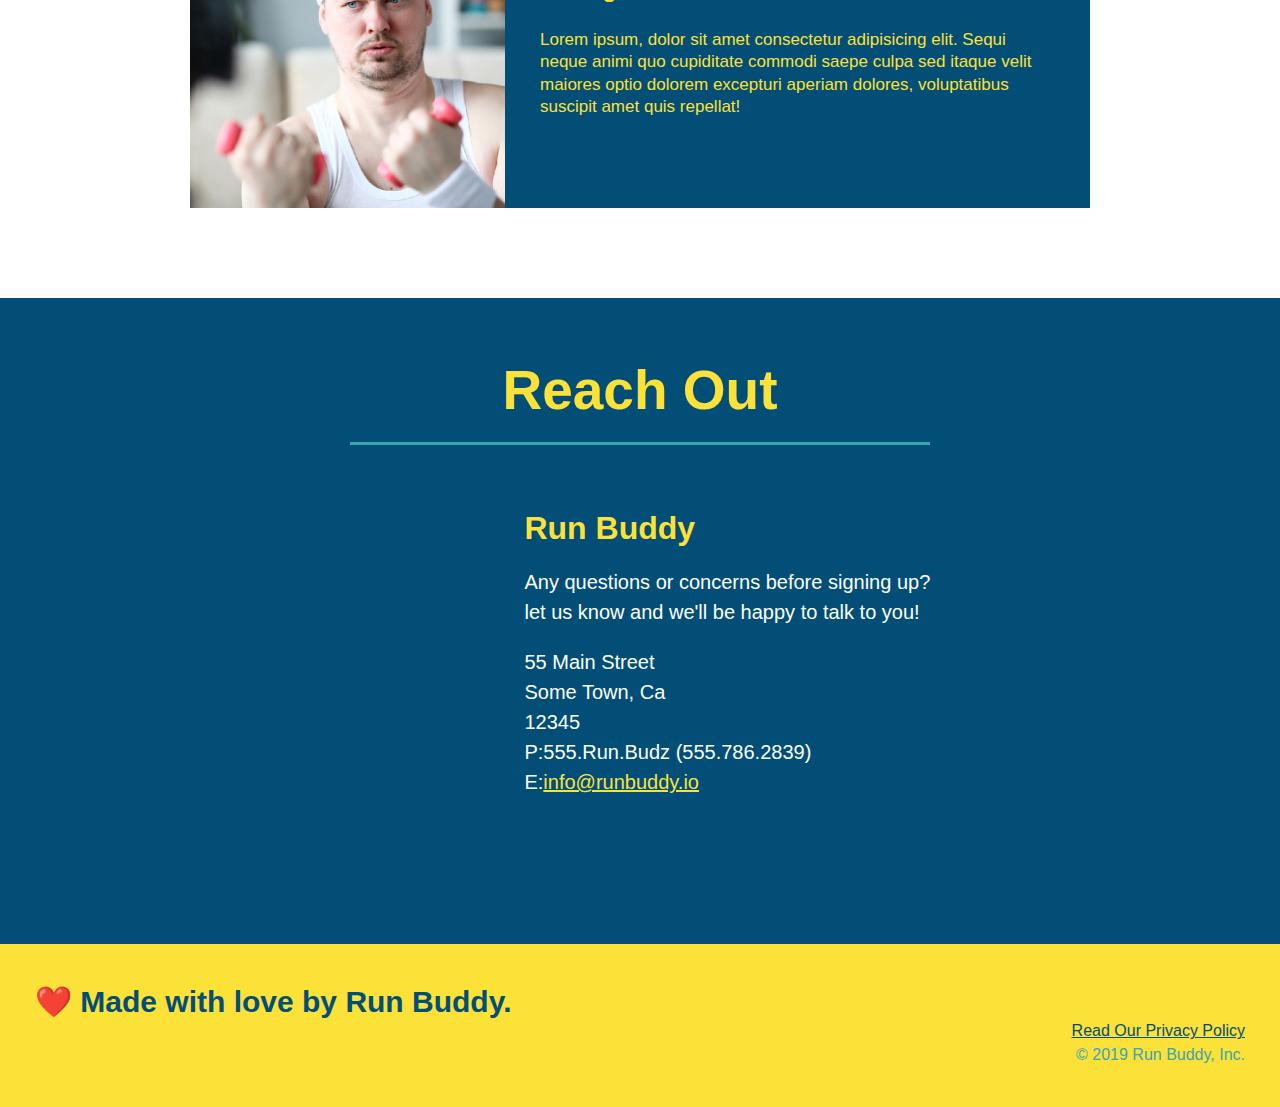
==== commit aa68e0d8: "add flexbox to the steps" ====
--- a/index.html
+++ b/index.html
@@ -93,28 +93,56 @@
      <section id="what-you-do" class="steps">
         <h2 class="section-title secondary-border">What We Do</h2> 
 
-         <div>
-           <img src="./assets/images/step-1.svg" alt="" />
-            <h3>Step 1: <span>Fill out the form above.</span></h3>
-             <p>Youre already here, so why not?</p>
-         </div>
-
-         <div>
-            <img src="./assets/images/step-2.svg" alt="" />
-             <h3>Step 2: <span> consult with one of our trainers.</span></h3>
-             <p>Are you here to build muscle, lose weight, or just feel good?</p>
-         </div>
-
-         <div>
-            <img src="./assets/images/step-3.svg" alt="" />
-             <h3>Step 3: <span>Get Running.</span></h3>
-             <p>Hit the ground running (literally) once your trainer lays out your plan.</p>
-         </div>
-
-         <div>
-            <img src="./assets/images/step-4.svg" alt="" />
-             <h3>Step 4:<span>See Results.</span></h3>
-             <p>Bi-weekly checkins with your trainer will keep you focused</p>
+        <div class="step">
+            <h3>Step 1.</h3>
+            <div class="step-info">
+              <div class="step-img">
+                <img src="./assets/images/step-1.svg" alt="" />
+              </div>
+              <div class="step-text">
+                <h4>Fill Out The Form Above</h4>
+                <p>You're already here, so why not?</p>
+              </div>
+            </div>
+          </div>
+
+         <div class="step">
+             <h3>Step 2.</h3>
+             <div class="step-info">
+                 <div class="step-img">
+                    <img src="./assets/images/step-2.svg" alt="" />
+                 </div>
+                 <div class="step-text">
+                     <h4>consult with one of our trainers</h4>
+                     <p>Are you here to build muscle, lose weight, or just feel good?</p>
+                    </div>
+                </div>
+            </div>
+
+         <div class="step">
+             <h3>step 3.</h3>
+             <div class="step-info">
+                 <div class="step-img">
+                    <img src="./assets/images/step-3.svg" alt="" />
+                 </div>
+                 <div class="step-text">
+                     <h4>Get running.</h4>
+                     <p>Hit the ground running (literally) once your trainer lays out your plan.</p>
+                </div>
+            </div>
+        </div>
+
+         <div class="step">
+             <h3>step 4.</h3>
+             <div class="step-info">
+                 <div class="step-img">
+                    <img src="./assets/images/step-4.svg" alt="" />
+                 </div>
+                 <div class="step-text">
+                 <h4>see results.</h4>
+                 <p>Bi-weekly checkins with your trainer will keep you focused</p>
+                 </div>
+            </div>
          </div>
      </section>
 
--- a/assets/css/style.css
+++ b/assets/css/style.css
@@ -161,28 +161,52 @@
     background: #fce138;
   }
   
-  .steps div {
-    margin-bottom: 80px;
-  }
-  
-  .steps img {
-    width: 15%;
-    margin: 10px 0;
-  }
-  
-  .steps h3 {
+   .step h3 {
     color: #024e76;
     font-size: 46px;
-    margin-top: 10px;
-  }
-  
-  .steps p {
+    flex: 1 30%;
+  }
+
+  .step-info{
+    display: flex;
+    flex-wrap: wrap;
+    align-items: center;
+    flex: 2 70%;
+  }
+  
+  .step-text p {
     color: #39a6b2;
-    font-size: 23px;
-  }
-  
-  .steps span {
-    font-size: 38px;
+    font-size: 18px;
+  }
+
+  .step-text h4{
+    font-size: 26px;
+    line-height: 1.5;
+    color: #024e76;
+  }
+
+  .step{
+    margin: 50px auto;
+    padding-bottom: 50px;
+    width: 80%;
+    border-bottom: 1px solid #39a6b2;
+    display: flex;
+    flex-wrap: wrap;
+    align-items: center;
+    justify-content: space-between;
+  }
+
+  .step-img{
+    flex: 1 12%;
+    margin-right: 20px;
+  }
+
+  .step-img img{
+    max-width: 100%;
+  }
+
+  .step-text{
+    flex: 12;
   }
   
   .section-title {
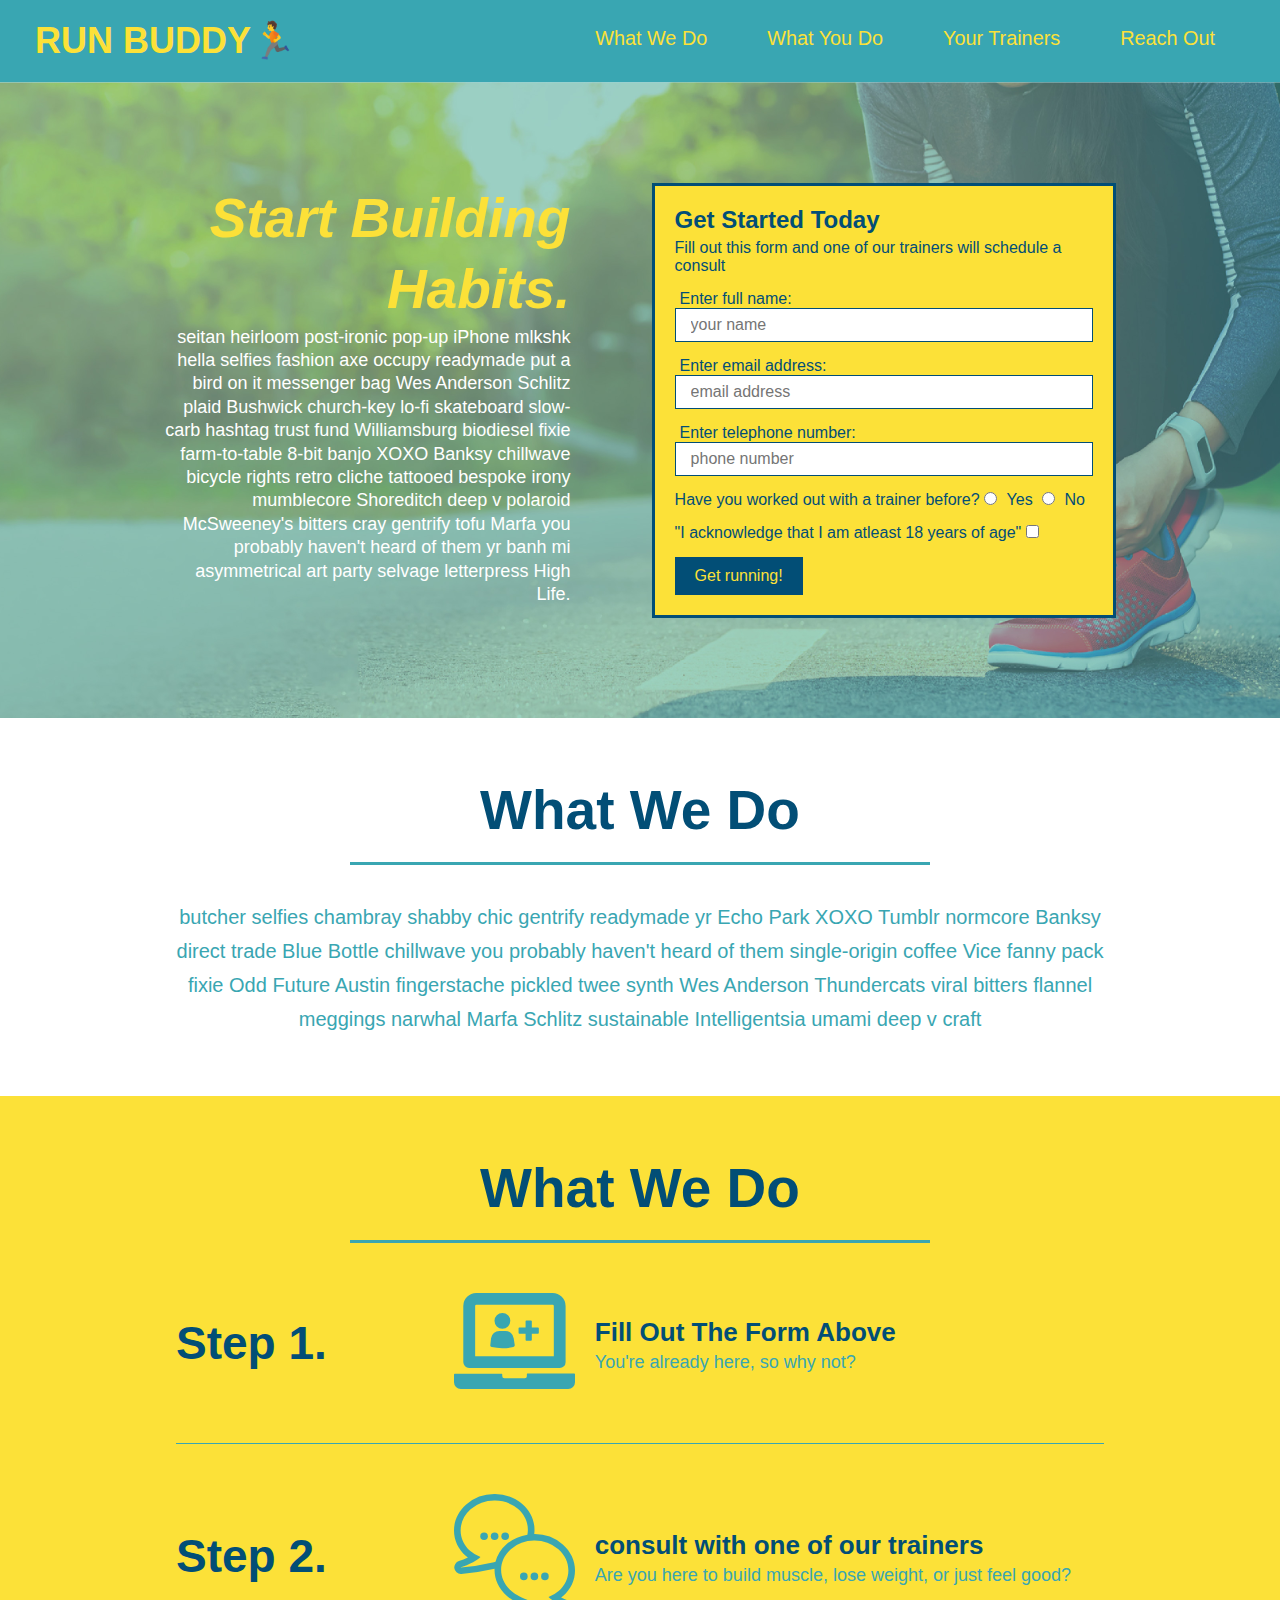
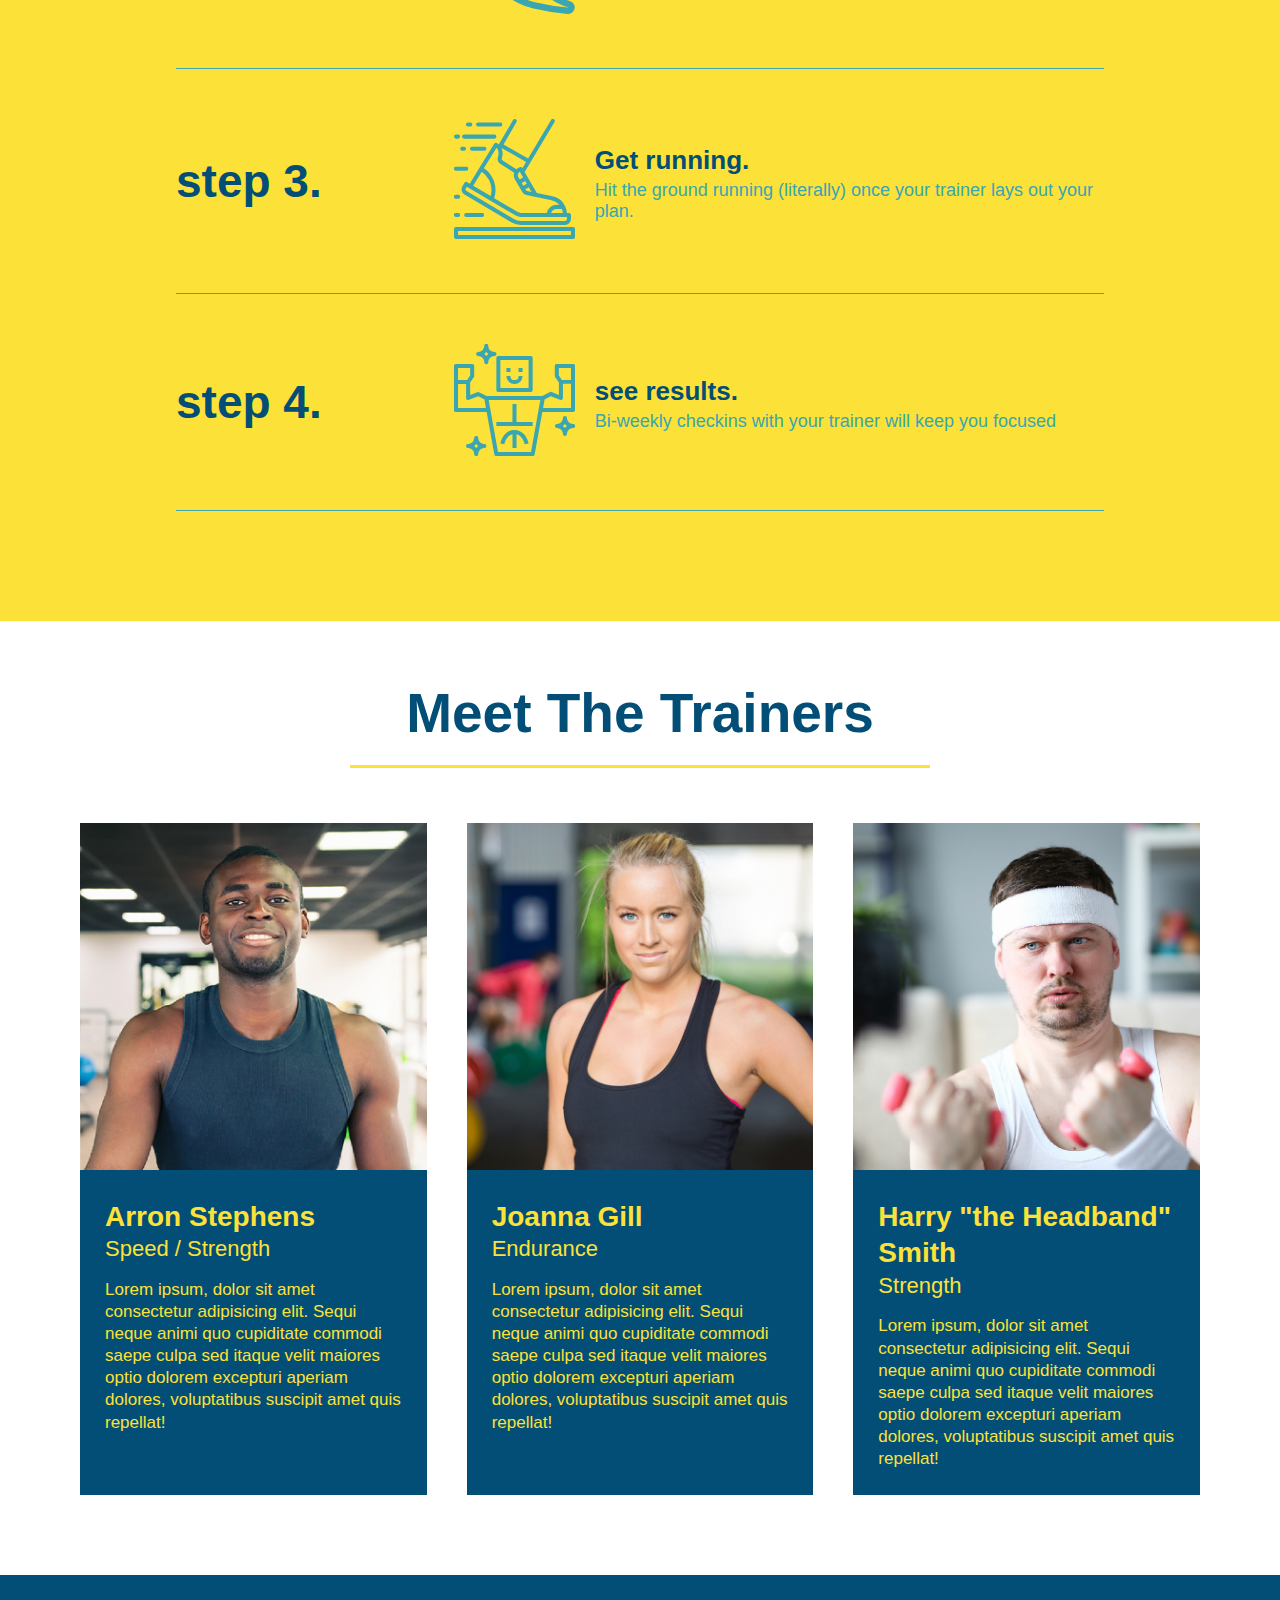
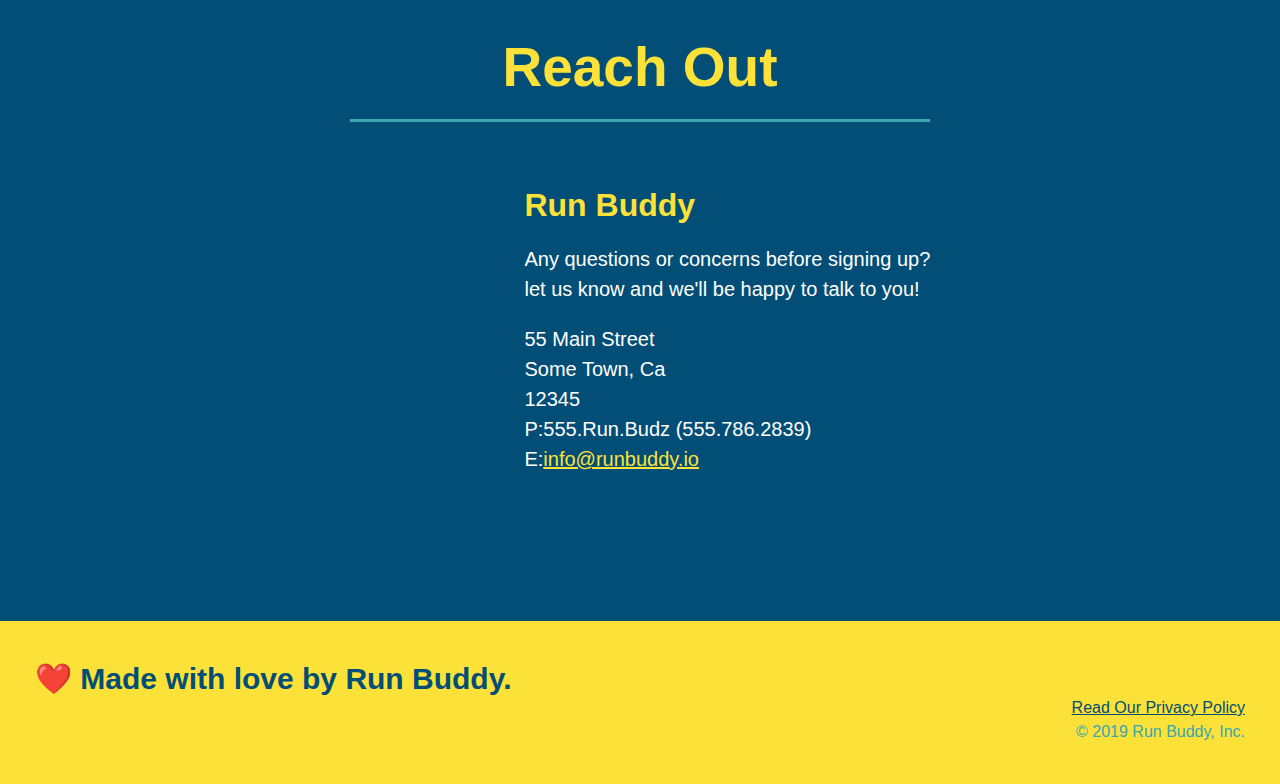
==== commit 966eb57e: "add flexbox to the trainers" ====
--- a/index.html
+++ b/index.html
@@ -148,47 +148,49 @@
 
 
      <!--"meet the trainers" section-->
-     <section id="your-trainers" class="trainers">
+     <section id="your-trainers">
         <div class="flex-row">
         <h2 class="section-title primary-border">
              Meet The Trainers
             </h2>
         </div>
-            <article class="trainer">
-                <img src="./assets/images/trainer-1.jpg" alt="Arron Stephens in his workout clothes, ready to pump iron" />
-                <div class="trainer-bio text-left">
-                  <h3>Arron Stephens</h3>
-                  <h4>Speed / Strength</h4>
+        <div class="trainers">
+        <article class="trainer">
+            <img src="./assets/images/trainer-1.jpg" alt="Arron Stephens in his workout clothes, ready to pump iron" />
+            <div class="trainer-bio">
+              <h3 class="trainer-name">Arron Stephens</h3>
+              <h4 class="trainer-role">Speed / Strength</h4>
+              <p>
+                Lorem ipsum, dolor sit amet consectetur adipisicing elit. Sequi neque animi quo cupiditate commodi saepe culpa sed
+                itaque velit maiores optio dolorem excepturi aperiam dolores, voluptatibus suscipit amet quis repellat!
+              </p>
+            </div>
+          </article>
+     
+        <article class="trainer">
+            <img src="./assets/images/trainer-2.jpg" alt="Joanna Gill cooling off after a workout" />
+            <div class="trainer-bio">
+                  <h3 class="trainer-name">Joanna Gill</h3>
+                  <h4 class="trainer-role">Endurance</h4>
                   <p>
                     Lorem ipsum, dolor sit amet consectetur adipisicing elit. Sequi neque animi quo cupiditate commodi saepe culpa sed
                     itaque velit maiores optio dolorem excepturi aperiam dolores, voluptatibus suscipit amet quis repellat!
                   </p>
-                </div>
-              </article>
+            </div>
+        </article>
               
-              <article class="trainer">
-                <div class="trainer-bio text-right">
-                  <h3>Joanna Gill</h3>
-                  <h4>Endurance</h4>
-                  <p>
+        <article class="trainer">
+            <img src="./assets/images/trainer-3.jpg" alt="Harry Smith wearing a headband and lifting comically small pink weights" />
+            <div class="trainer-bio">
+                <h3 class="trainer-name">Harry "the Headband" Smith</h3>
+                <h4 class="trainer-role">Strength</h4>
+                <p>
                     Lorem ipsum, dolor sit amet consectetur adipisicing elit. Sequi neque animi quo cupiditate commodi saepe culpa sed
                     itaque velit maiores optio dolorem excepturi aperiam dolores, voluptatibus suscipit amet quis repellat!
-                  </p>
-                </div>
-                <img src="./assets/images/trainer-2.jpg" alt="Joanna Gill cooling off after a workout" />
-              </article>
-              
-              <article class="trainer">
-                <img src="./assets/images/trainer-3.jpg" alt="Harry Smith wearing a headband and lifting comically small pink weights" />
-                <div class="trainer-bio text-left">
-                  <h3>Harry "the Headband" Smith</h3>
-                  <h4>Strength</h4>
-                  <p>
-                    Lorem ipsum, dolor sit amet consectetur adipisicing elit. Sequi neque animi quo cupiditate commodi saepe culpa sed
-                    itaque velit maiores optio dolorem excepturi aperiam dolores, voluptatibus suscipit amet quis repellat!
-                  </p>
-                </div>
-              </article>
+                </p>
+            </div>
+        </article>
+        </div>
      </section>
 
      <!--"reach out section-->
--- a/assets/css/style.css
+++ b/assets/css/style.css
@@ -228,41 +228,41 @@
   }
   
   .trainers {
+    width: 100%;
+    margin: 0 auto;
+    display: flex;
+    flex-wrap: wrap;
+    justify-content: space-around;
   }
   
   .trainer {
-    width: 900px;
-    margin: 0 auto 30px auto;
+    margin:20px;
     background: #024e76;
     color: #fce138;
-    overflow: auto;
+    flex: 1;
   }
   
   .trainer img {
-    width: 35%;
-    float: left;
+    width: 100%;
   }
   
   .trainer-bio {
-    padding: 35px;
-    float: left;
-    width: 65%;
+    padding: 25px;
+    line-height: 1.3;
   }
   
   .trainer-bio h3 {
-    font-size: 32px;
-    margin-bottom: 8px;
+    font-size: 28px;
   }
   
   .trainer-bio h4 {
     font-weight: lighter;
-    font-size: 26px;
-    margin-bottom: 25px;
+    font-size: 22px;
+    margin-bottom: 15px;
   }
   
   .trainer-bio p {
     font-size: 17px;
-    line-height: 1.3;
   }
   
   .text-left {
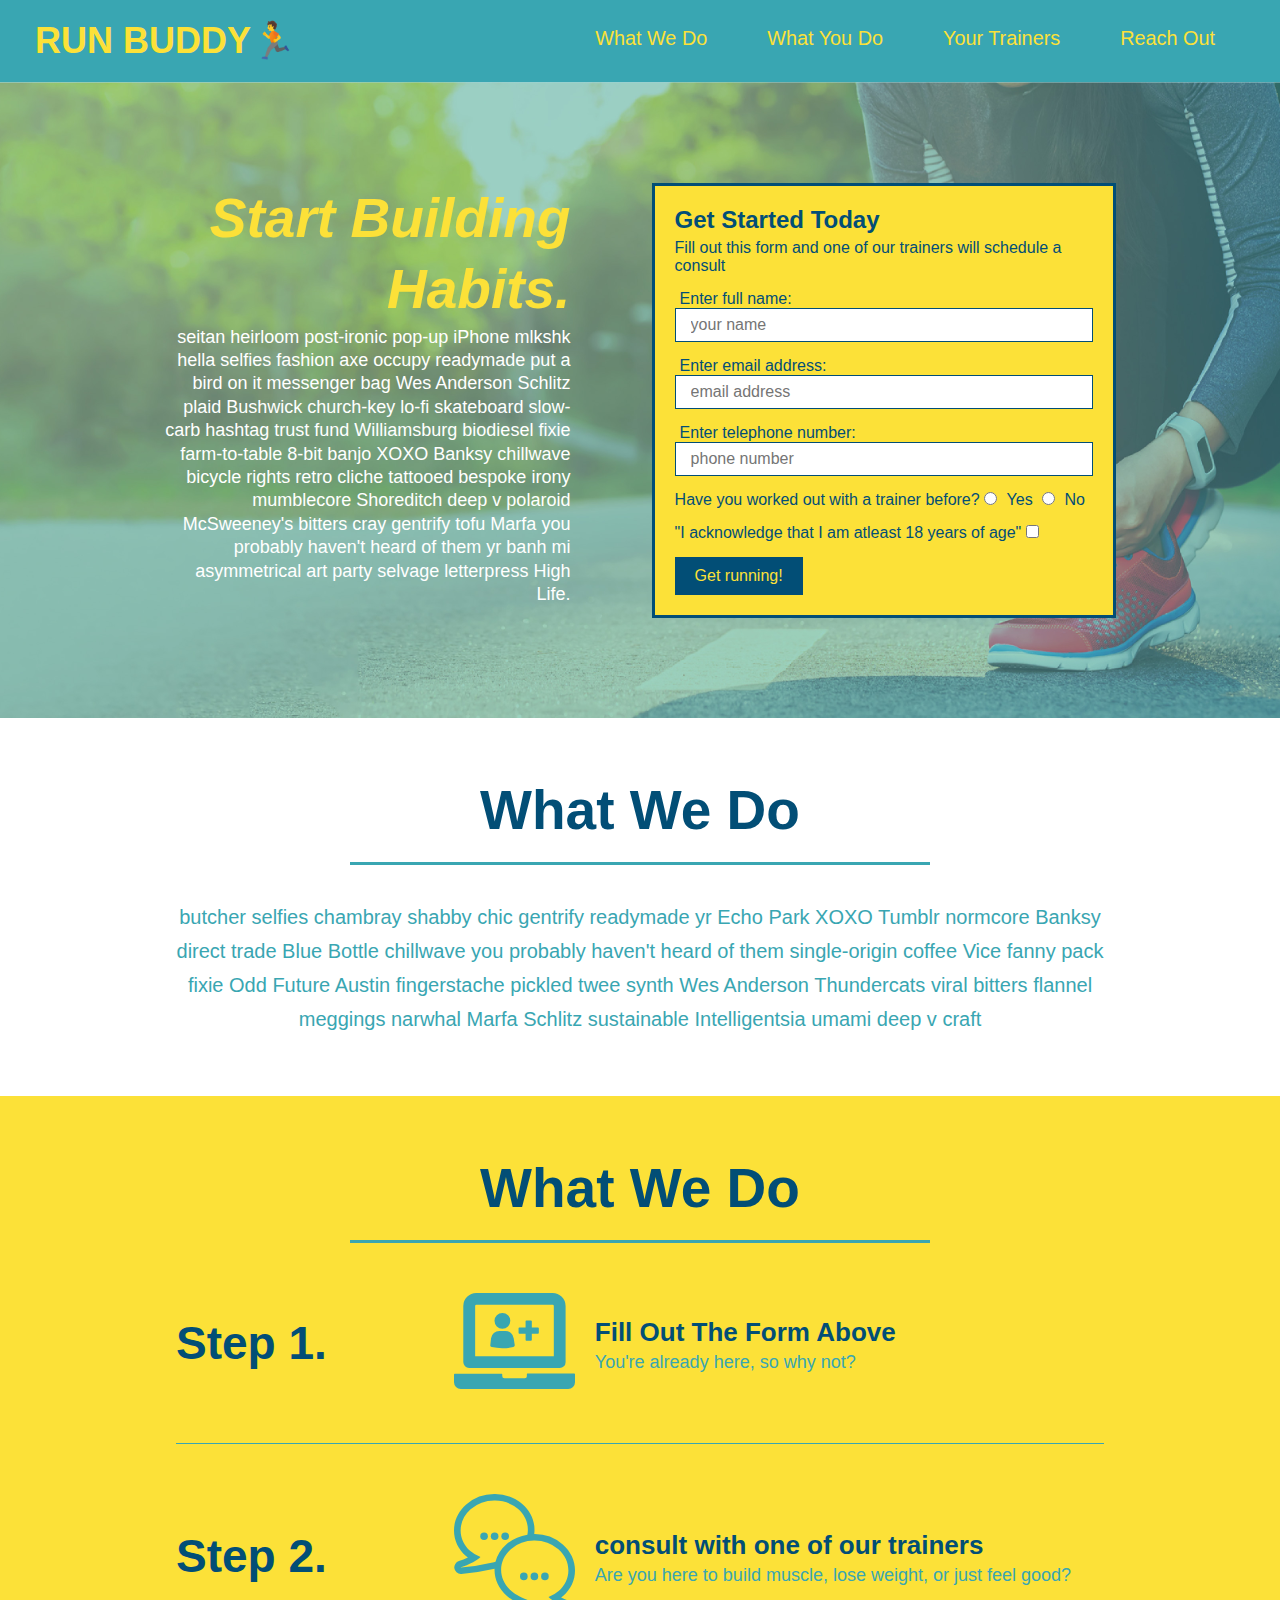
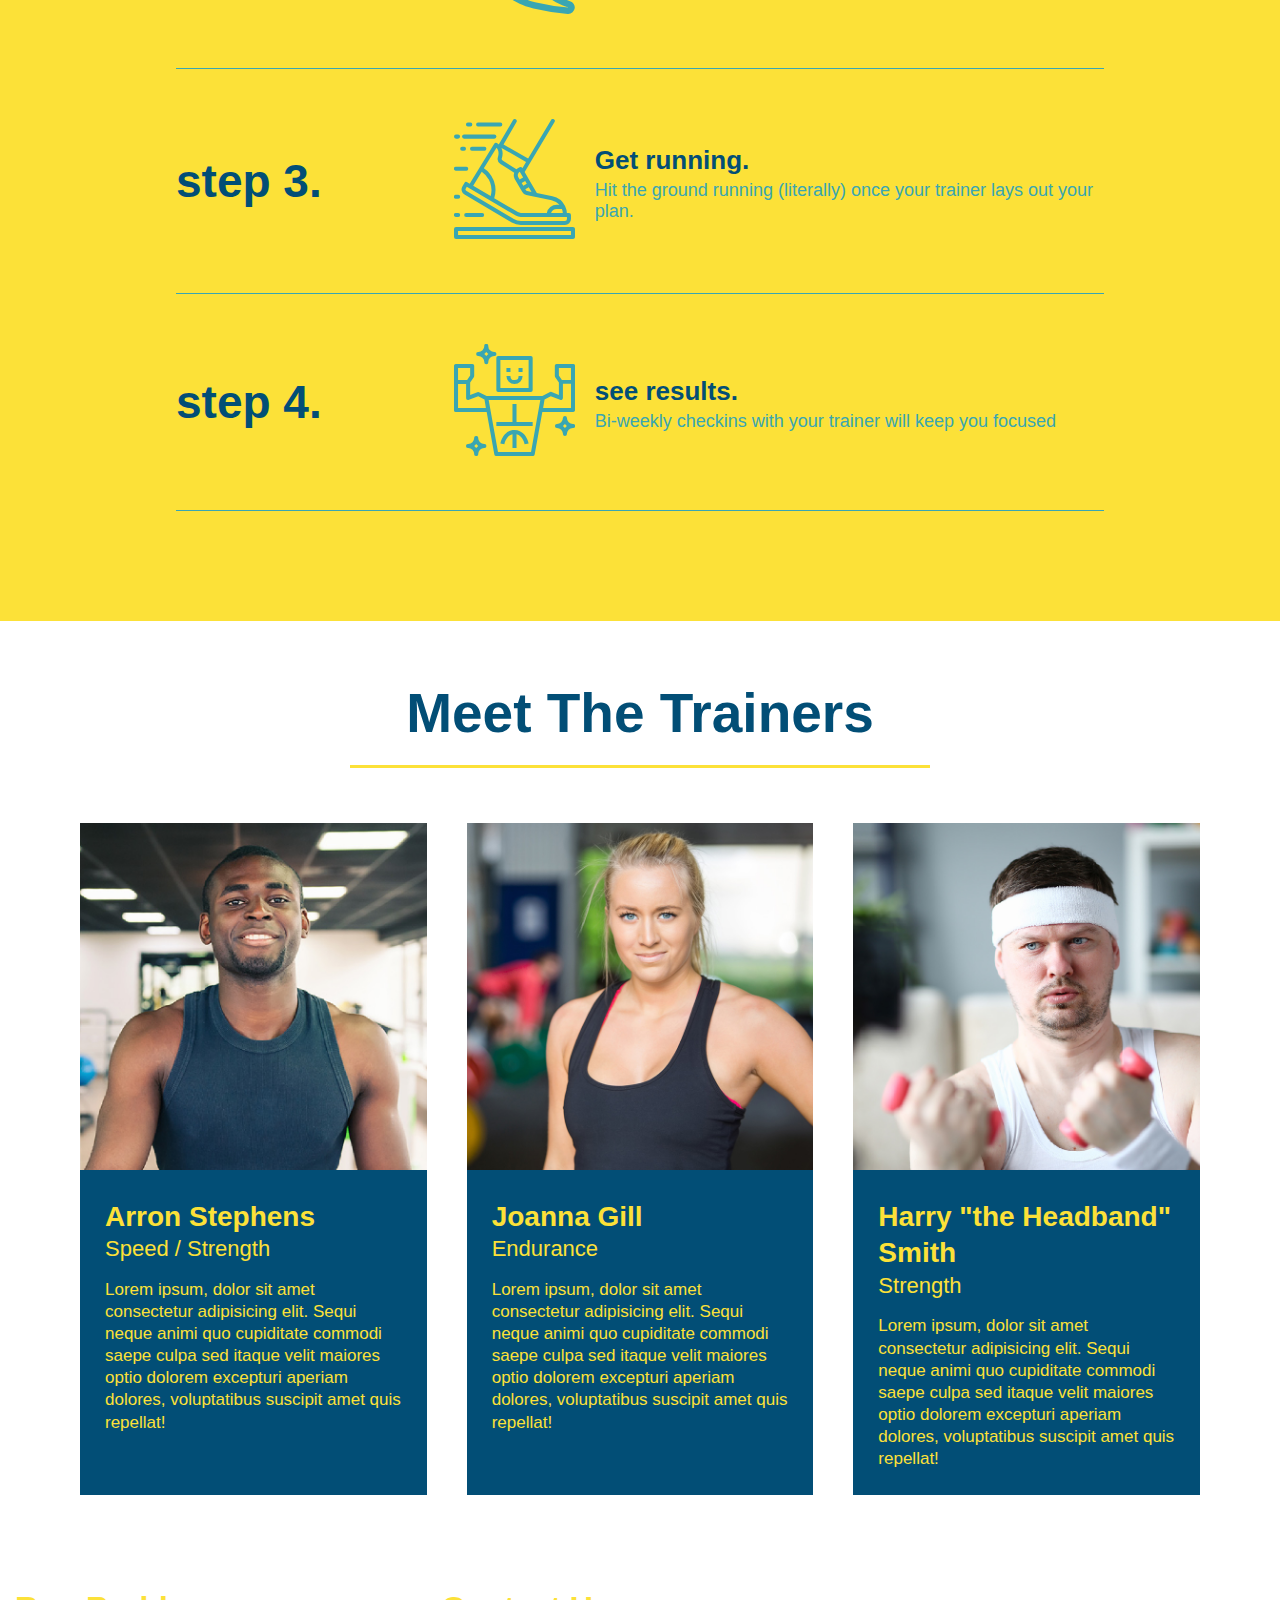
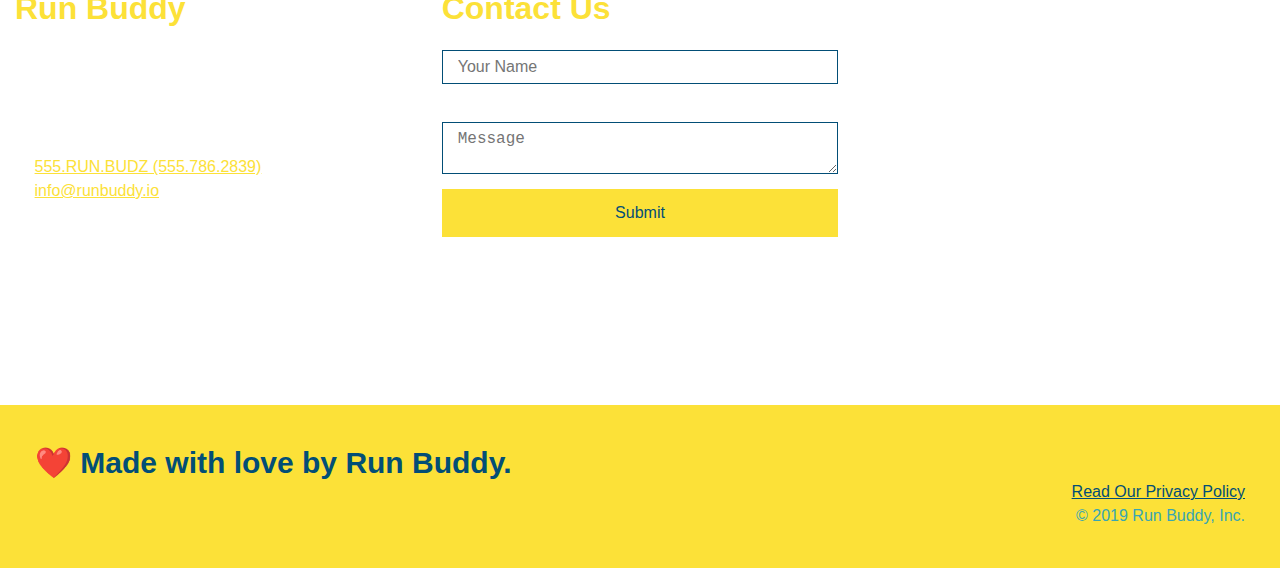
==== commit 990e494c: "added flexbox to contact" ====
--- a/index.html
+++ b/index.html
@@ -194,32 +194,43 @@
      </section>
 
      <!--"reach out section-->
-     <section id="reach-out" class="contact">
-        <div class="flex-row">
-        <h2 class="section-title secondary-border">Reach Out</h2>
-        </div>
-         <div class="contact-info">
-             <iframe src="https://www.google.com/maps/embed?pb=!1m18!1m12!1m3!1d3147.1079747227936!2d-120.42364418397035!3d37.92790791110593!2m3!1f0!2f0!3f0!3m2!1i1024!2i768!4f13.1!3m3!1m2!1s0x8090c49129b6ac57%3A0xb56c7eb95a2cd8bd!2sMain%20St%2C%20California%2095327!5e0!3m2!1sen!2sus!4v1616426329495!5m2!1sen!2sus" style="border:0;" allowfullscreen loading="lazy">
-             </iframe>
-         <div>
-             <h3>Run Buddy</h3>
-             <p>
-                 Any questions or concerns before signing up?
-                 <br />
-                 let us know and we'll be happy to talk to you!
-             </p>
-             <address>
-                 55 Main Street<br/>
-                 Some Town, Ca<br/>
-                 12345<br/>
-                 P:555.Run.Budz (555.786.2839)<br/>
-                 E:<a href="mailto:info@runbuddy.io">info@runbuddy.io</a>
-             </address>
-         </div>
-         </div>
-     </section>
-    </body>
-
+     <div class="contact-info">
+        <div>
+          <h3>Run Buddy</h3>
+          <p>
+            Any questions or concerns before signing up?
+            <br />
+            Let us know and we'll be happy to talk to you!
+          </p>
+      
+          <address>
+            55 Main Street <br />
+            Some Town, Ca <br />
+            12345 <br />
+            P: <a href="tel:555.786.2839">555.RUN.BUDZ (555.786.2839)</a><br />
+            E: <a href="mailto://info@runbuddy.io">info@runbuddy.io</a>
+          </address>
+      
+        </div>
+      
+        <div class="contact-form">
+          <h3>Contact Us</h3>
+          <form>
+            <label for="contact-name">Your Name</label>
+            <input type="text" id="contact-name" placeholder="Your Name" />
+      
+            <label for="contact-message">Message</label>
+            <textarea id="contact-message" placeholder="Message"></textarea>
+      
+            <button type="submit">Submit</button>
+          </form>
+        </div>
+      
+        <iframe
+          src="https://www.google.com/maps/embed?pb=!1m14!1m12!1m3!1d12182.30520634488!2d-74.0652613!3d40.2407219!2m3!1f0!2f0!3f0!3m2!1i1024!2i768!4f13.1!5e0!3m2!1sen!2sus!4v1561060983193!5m2!1sen!2sus"
+          frameborder="0" style="border:0" allowfullscreen></iframe>
+      
+      </div>
  <!--Footer-->
 <footer>
     <h2>❤️ Made with love by Run Buddy.</h2>
--- a/assets/css/style.css
+++ b/assets/css/style.css
@@ -283,29 +283,37 @@
   }
   
   .contact-info iframe {
-    width: 400px;
     height: 400px;
   }
   
   .contact-info div {
-    width: 410px;
-    display: inline-block;
-    vertical-align: top;
-    text-align: left;
-    margin: 30px 0 0 60px;
     color: white;
   }
+
+  .contact-info{
+    display: flex;
+    justify-content: space-between;
+    flex-wrap: wrap;
+  }
+
+  .contact-info > * {
+    flex: 1;
+    margin: 15px;
+  }
   
   .contact-info h3 {
     color: #fce138;
     font-size: 32px;
   }
   
-  .contact-info p,
+  .contact-info p {
+    font-size: 16px;
+  }
+
   .contact-info address {
     margin: 20px 0;
     line-height: 1.5;
-    font-size: 20px;
+    font-size: 16px;
     font-style: normal;
   }
   
@@ -313,6 +321,26 @@
     color: #fce138;
   }
   
+  .contact-form input, .contact-form textarea{
+    border: 1px solid #024e76;
+    display: block;
+    padding: 7px 15px;
+    font-size: 16px;
+    color: #024e76;
+    width: 100%;
+    margin-bottom: 15px;
+    margin-top: 5px;
+  }
+
+  .contact-form button{
+    width: 100%;
+    border: none;
+    background: #fce138;
+    color: #024e76;
+    text-align: center;
+    padding: 15px 0;
+    font-size: 16px;
+  }
   /* REACH OUT STYLES END */
 
   .flex-row{
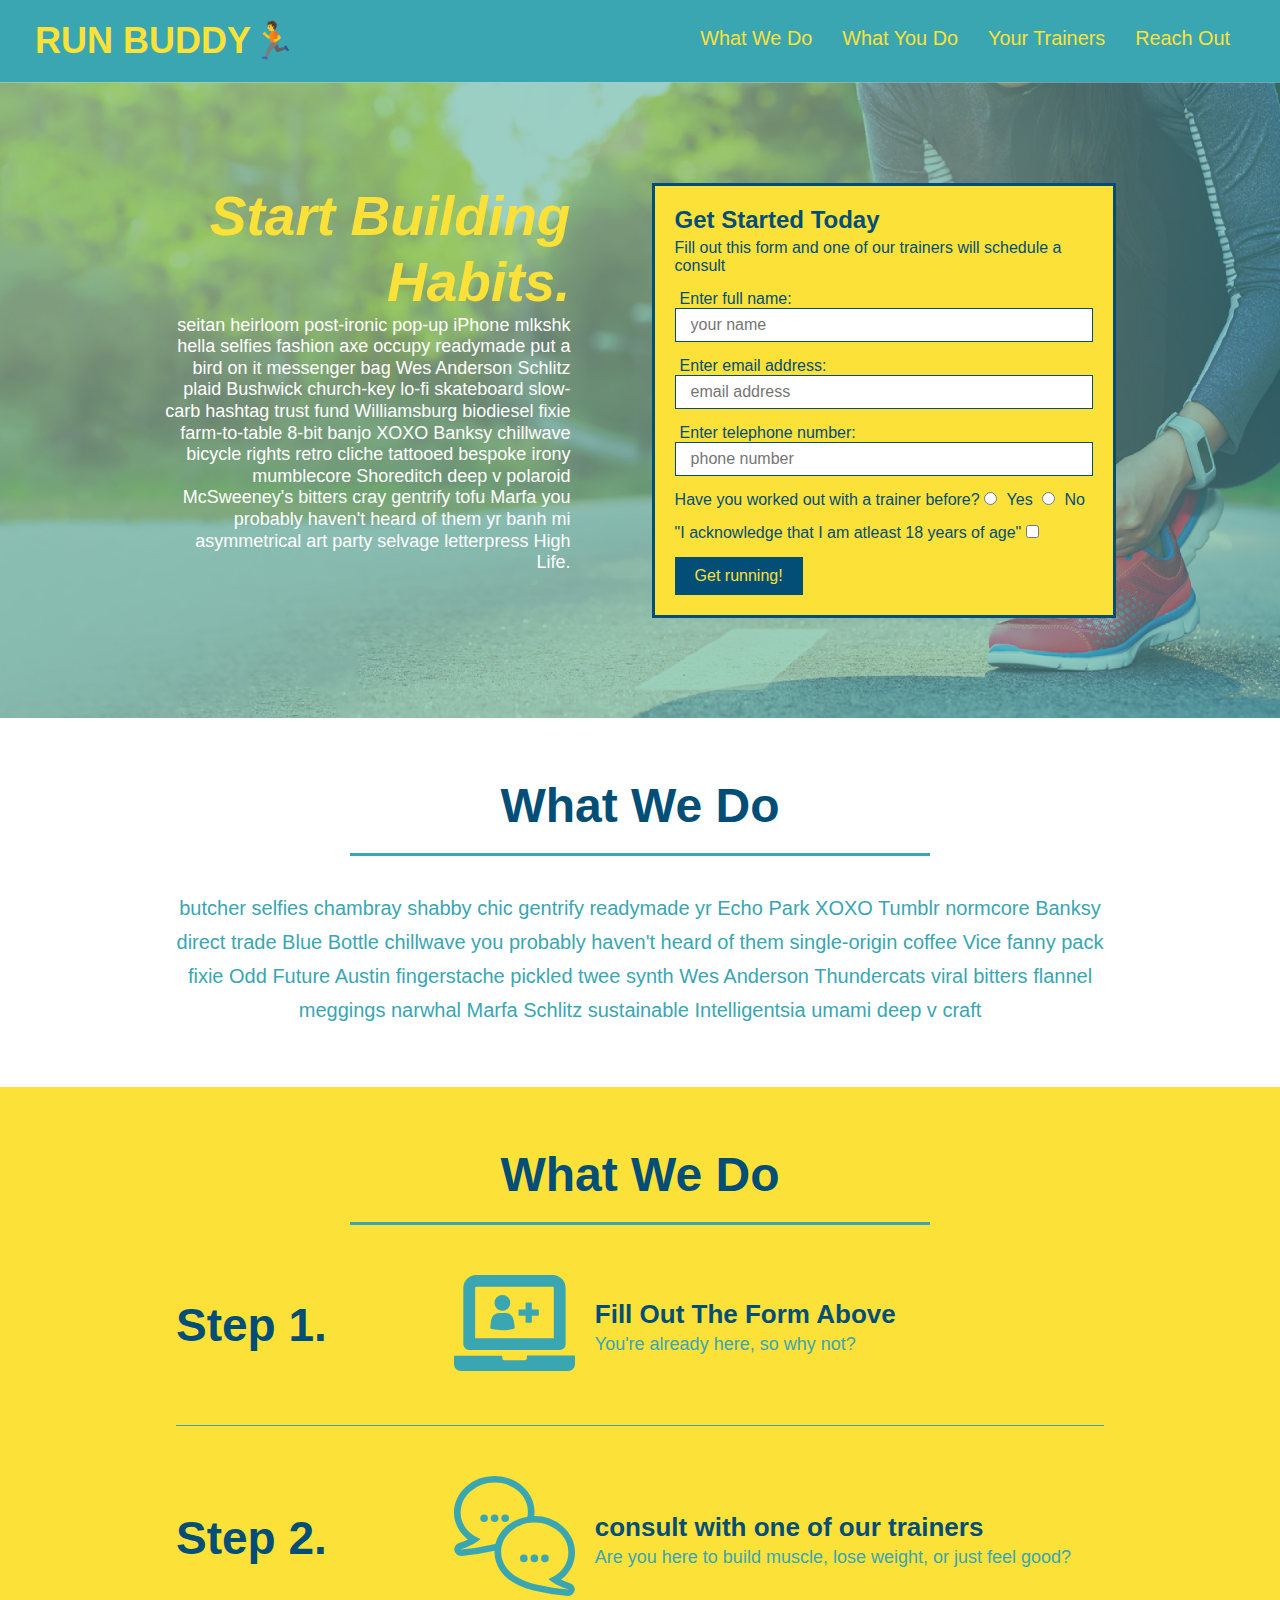
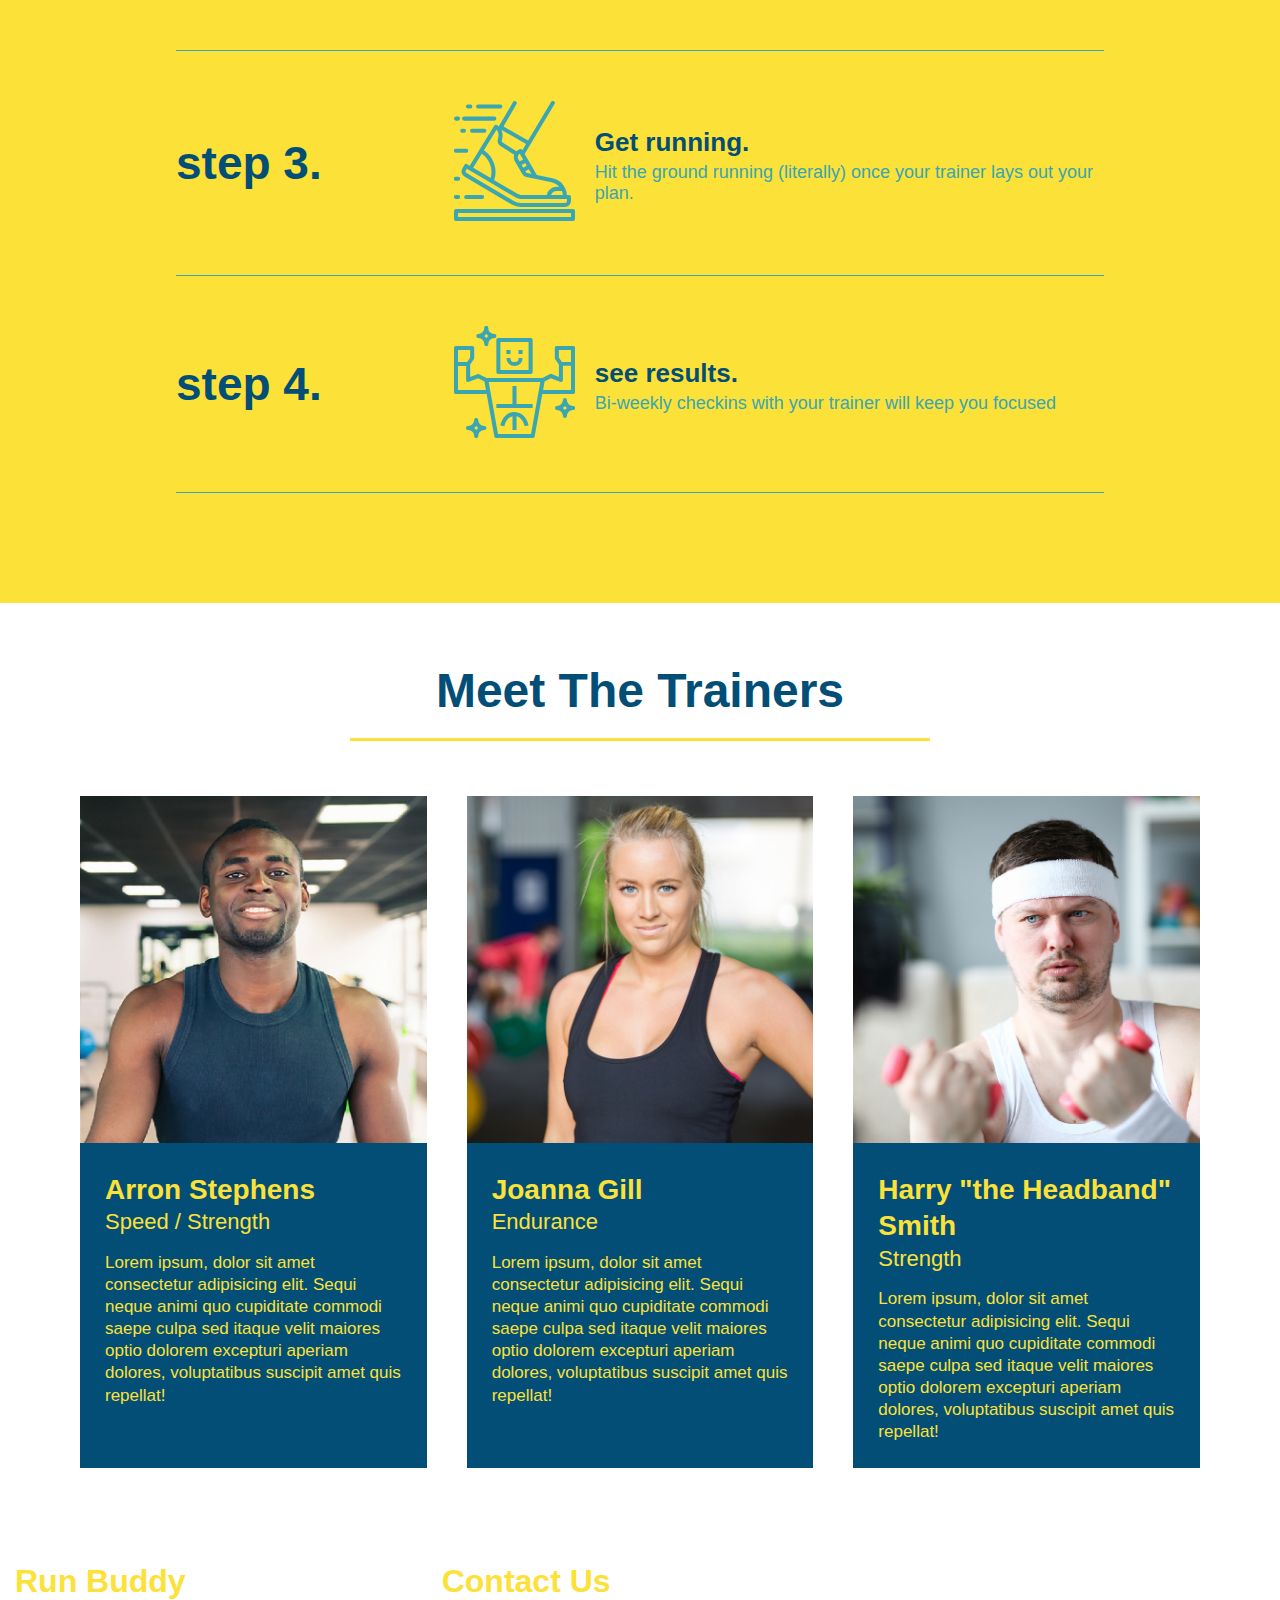
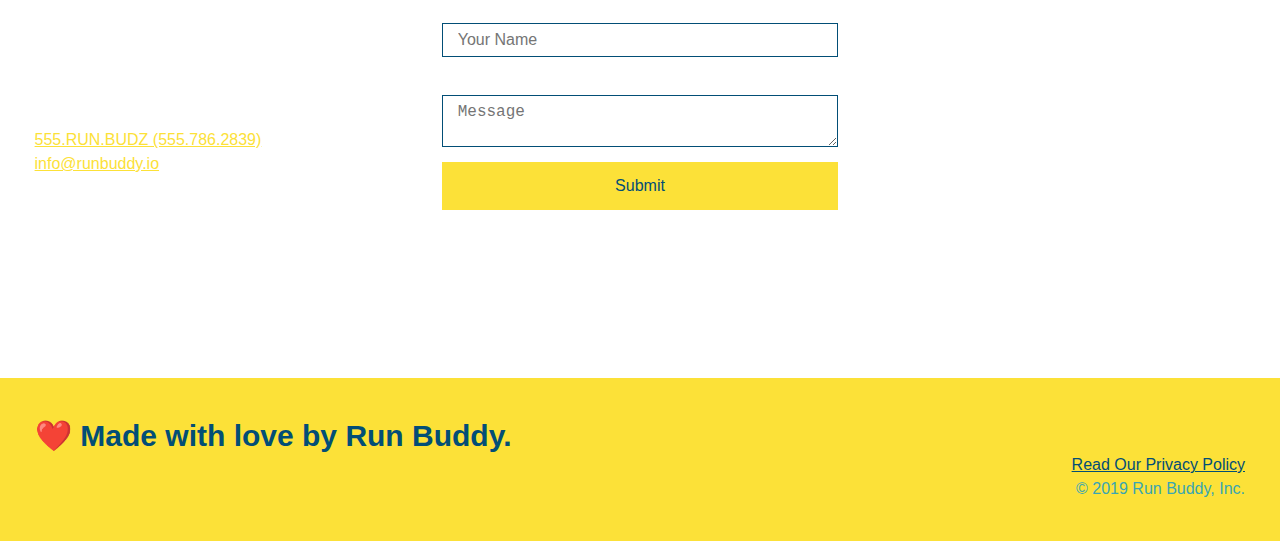
==== commit 0c9fb036: "added media screen" ====
--- a/index.html
+++ b/index.html
@@ -3,7 +3,7 @@
 <html lang="en">
 
     <head>
-        <meta charset="UTF-8" />
+        <meta name="viewport" content="width=device-width, initial-scale=1.0" />
         <link rel="stylesheet" href="./assets/css/style.css" />
         <title>RUN BUDDY</title>
     </head>
--- a/assets/css/style.css
+++ b/assets/css/style.css
@@ -43,7 +43,7 @@
   }
   
   header nav ul li a {
-    margin: 0 30px;
+    margin: 10px 15px;
     font-weight: lighter;
     font-size: 1.55vw;
   }
@@ -84,6 +84,7 @@
     display:flex;
     justify-content: center;
     flex-wrap: wrap;
+    align-items: flex-start;
   }
 
   .hero-cta{
@@ -92,7 +93,7 @@
     margin: 3.5%;
     color: #fff;
     font-size: 18px;
-    line-height: 1.3;
+    line-height: 1.2;
   }
   
   .hero-cta h2{
@@ -210,7 +211,7 @@
   }
   
   .section-title {
-    font-size: 55px;
+    font-size: 48px;
     color: #024e76;
     border-bottom: 3px solid;
     padding-bottom: 20px;
@@ -345,4 +346,19 @@
 
   .flex-row{
     display: flex;
-  }+  }
+
+  /* MEDIA QUERY FOR SMALLER DESKTOP SCREENS AND SMALLER */
+@media screen and (max-width: 980px) {
+
+}
+
+/* MEDIA QUERY FOR TABLETS AND SMALLER */
+@media screen and (max-width: 768px) {
+
+}
+
+/* MEDIA QUERY FOR MOBILE PHONES AND SMALLER */
+@media screen and (max-width: 575px) {
+
+}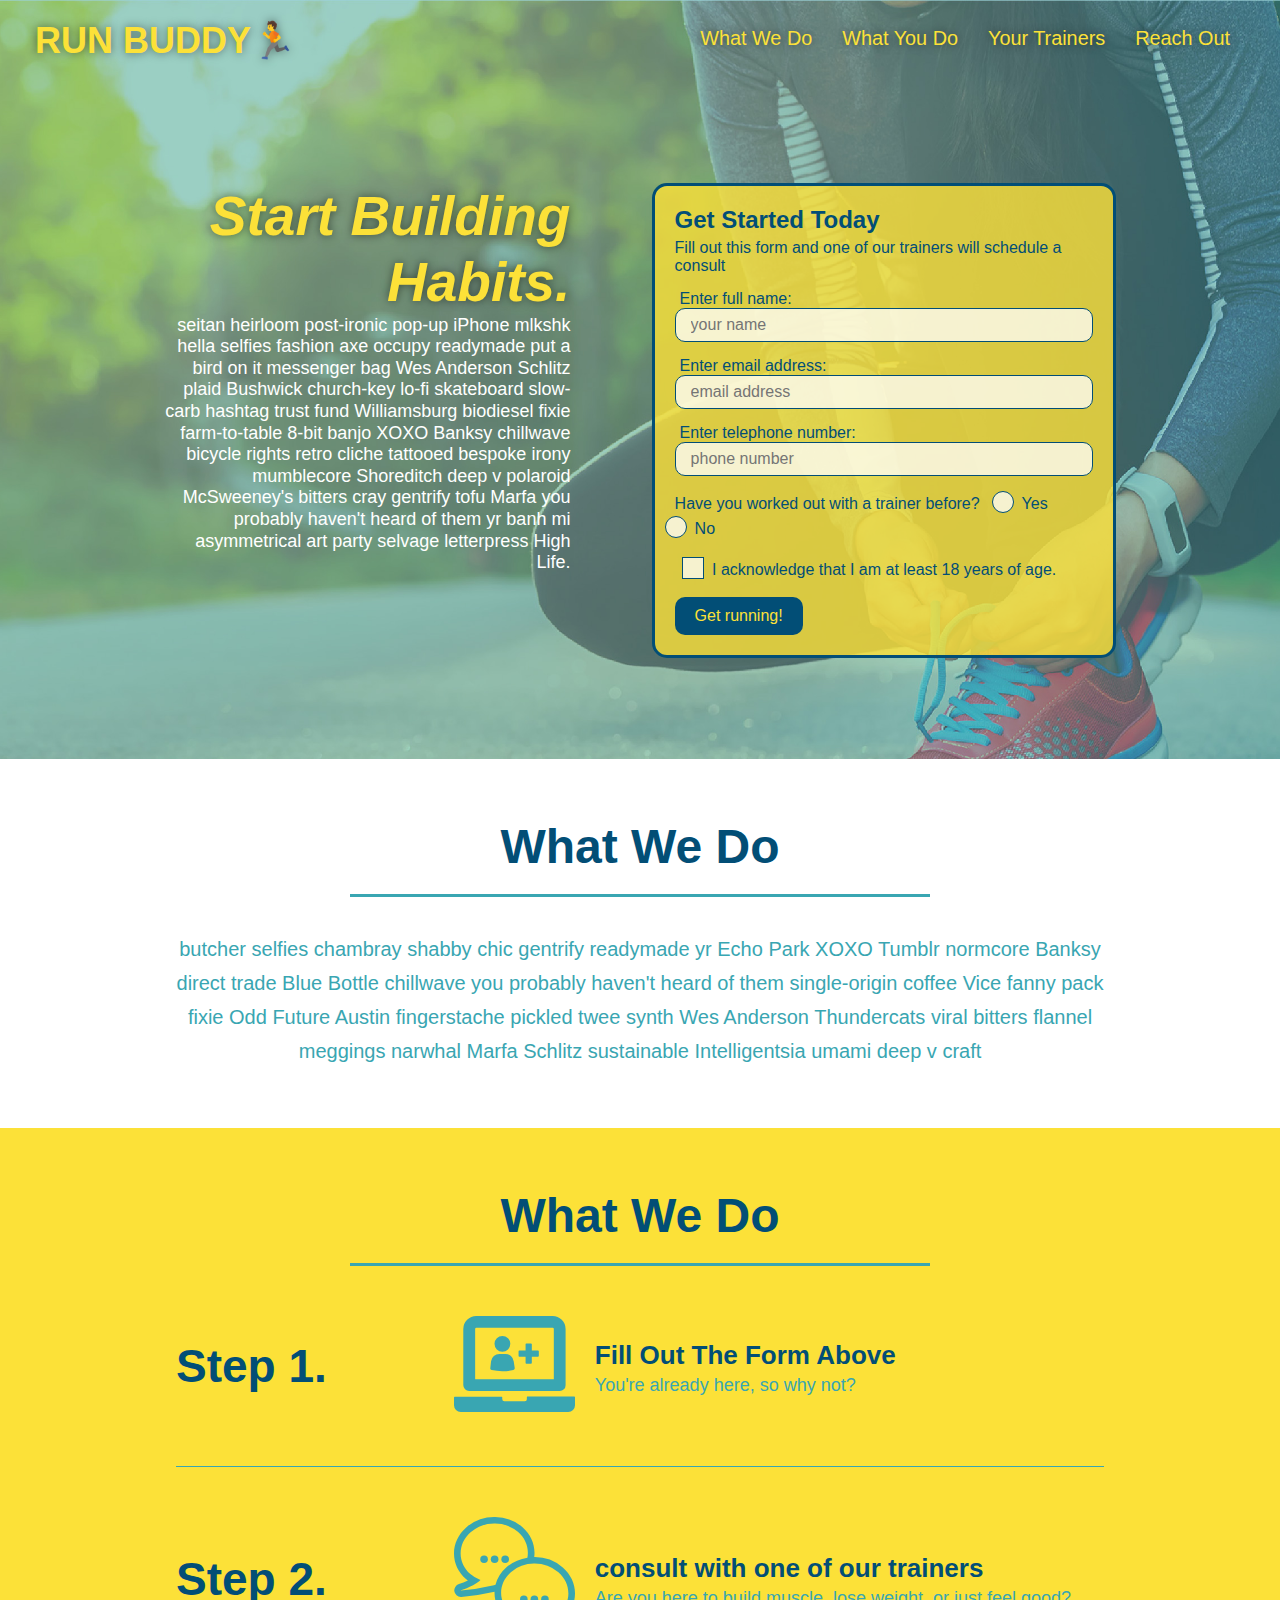
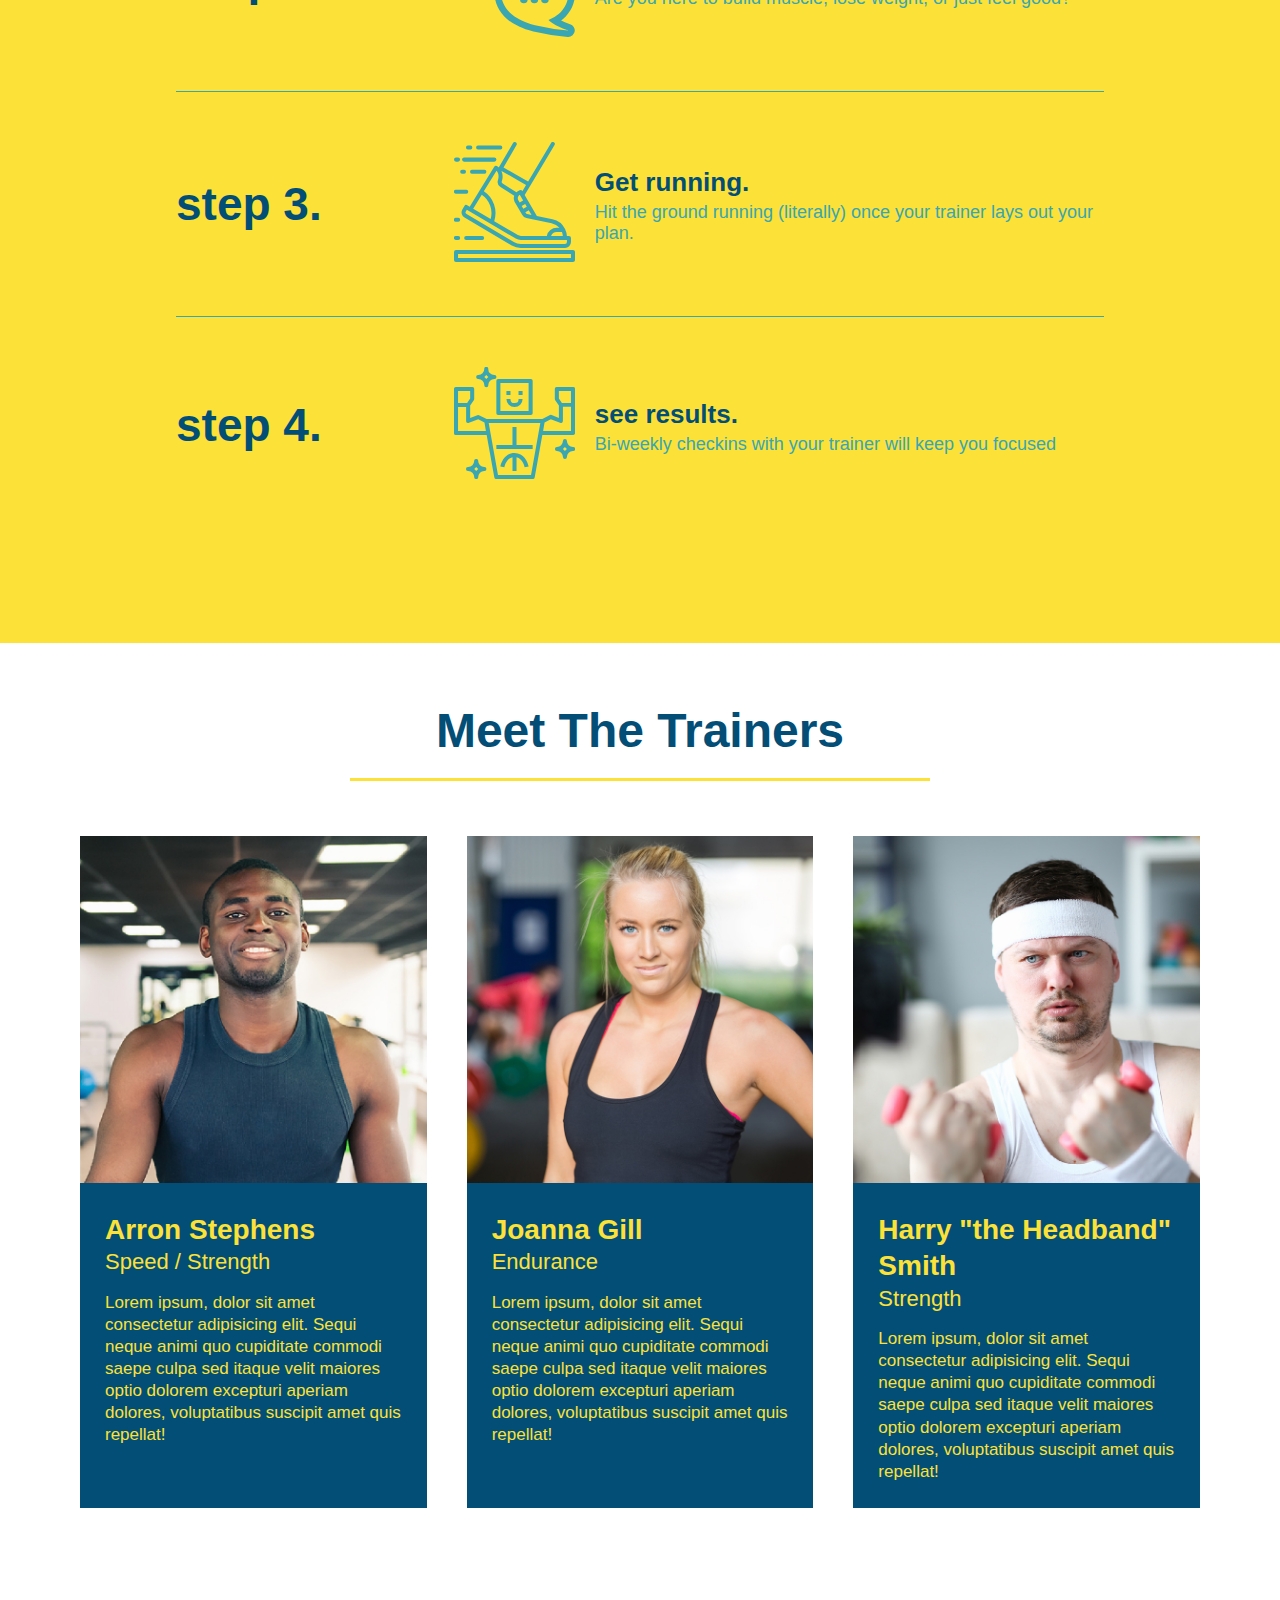
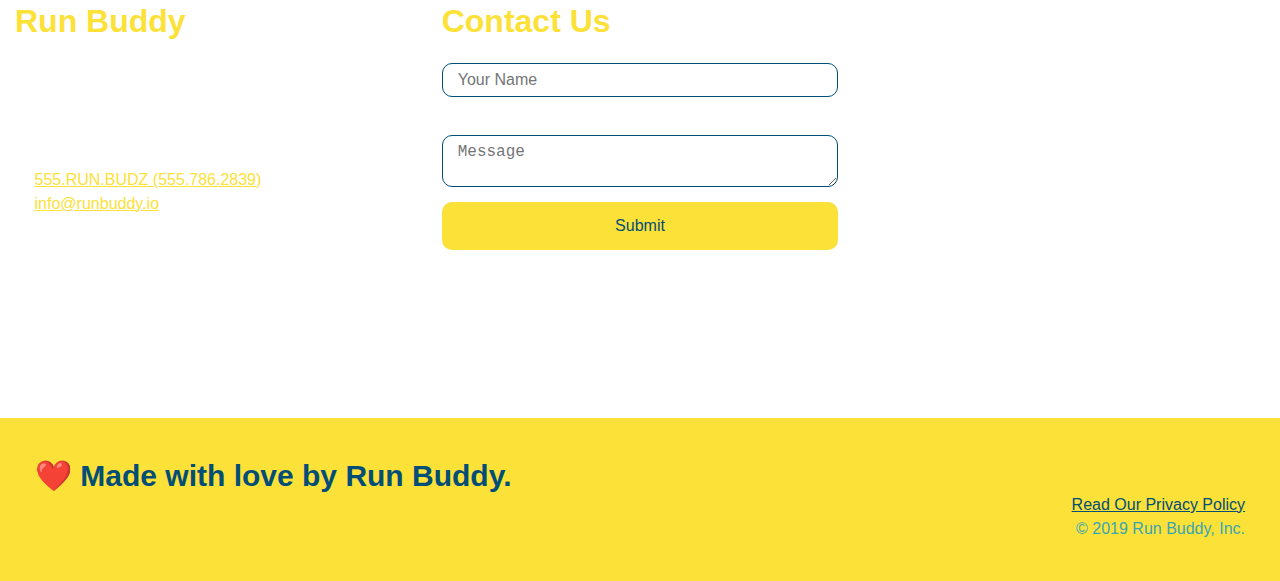
==== commit d1d8f665: "final css touches" ====
--- a/index.html
+++ b/index.html
@@ -60,16 +60,21 @@
             <input type="tel" placeholder="phone number" name="phone " id="phone" class="form-input" />
             <p>
                 Have you worked out with a trainer before?
-                <input type="radio" name="trainer-confirm" id="trainer-yes" />
-                <label for="trainer-yes">Yes</label>
-                <input type="radio" name="trainer-confirm" id="trainer-no" />
-                <label for="trainer-no">No</label>
-            </p>
-            <p>
-                "I acknowledge that I am atleast 18 years of age"
-                <input type="checkbox" name="age-confirm" id="checkbox" />
-            
-            </p>
+                <span class="radio-wrapper">
+                  <input type="radio" name="trainer-confirm" id="trainer-yes" />
+                  <label for="trainer-yes">Yes</label>
+                </span>
+                <span class="radio-wrapper">
+                  <input type="radio" name="trainer-confirm" id="trainer-no" />
+                  <label for="trainer-no">No</label>
+                </span>
+              </p>
+              <p>
+                <span class="checkbox-wrapper">
+                  <input type="checkbox" name="age-confirm" id="checkbox" />
+                  <label for="checkbox">I acknowledge that I am at least 18 years of age.</label>
+                </span>
+              </p>
             <button type="submit">
                 Get running!
             </button>
--- a/assets/css/style.css
+++ b/assets/css/style.css
@@ -1,3 +1,9 @@
+:root {
+  --primary-color: #fce138;
+  --secondary-color: #024e76;
+  --tertiary-color: #39a6b2;
+}
+
 * {
     margin: 0;
     padding: 0;
@@ -17,6 +23,14 @@
     display: flex;
     justify-content: space-between;
     flex-wrap: wrap;
+    position: -webkit-sticky;
+    position: sticky;
+    top: 0;
+    background-image: url("../images/hero-bg.jpg");
+    background-size: cover;
+    background-position: 80%;
+    background-attachment: fixed;
+    z-index: 9999;
   }
   
   header h1 {
@@ -24,6 +38,7 @@
     font-size: 36px;
     color: #fce138;
     margin: 0;
+    text-shadow: 0 0 10px rgba(0,0,0,0.5);
   }
   header a {
     text-decoration: none;
@@ -46,6 +61,14 @@
     margin: 10px 15px;
     font-weight: lighter;
     font-size: 1.55vw;
+    text-shadow: 0 0 10px rgba(0,0,0,0.5);
+  }
+
+  header nav ul li a:hover {
+    background: #fce138;
+    color: #024e76;
+    border-radius: 15px;
+    text-shadow: none;
   }
   
   footer {
@@ -80,11 +103,12 @@
   .hero {
     background-image: url('../images/hero-bg.jpg');
     background-size: cover;
-    background-position: center;
+    background-position: 80%;
     display:flex;
     justify-content: center;
     flex-wrap: wrap;
     align-items: flex-start;
+    background-attachment: fixed;
   }
 
   .hero-cta{
@@ -100,6 +124,7 @@
     font-style: italic;
     font-size: 55px;
     color: #fce138;
+    text-shadow: 0 0 10px rgba(0,0,0,0.5);
   }
 
   .hero-secondary{
@@ -112,11 +137,12 @@
   
   .hero-form {
     border: 3px solid #024e76;
-    background-color: #fce138;
+    background-color: rgba(252,225,56,0.8);
     padding: 20px;
     color: #024e76;
     width: 40%;
     margin: 3.5%;
+    border-radius: 15px;
    }
   
   .hero-form h3 {
@@ -135,6 +161,13 @@
     color: #024e76;
     width: 100%;
     margin-bottom: 15px;
+    border-radius: 10px;
+    background-color: rgba(255,255,255, 0.75);
+  }
+
+  form-input:focus {
+    background-color: rgba(255,255,255, 1);
+    outline: none;
   }
   
   .hero-form label {
@@ -147,7 +180,77 @@
     border: none;
     padding: 10px 20px;
     font-size: 16px;
-  }
+    border-radius: 10px
+  }
+
+  .hero-form button:hover {
+    background-color: #39a6b2;
+  }
+
+  .checkbox-wrapper input, .radio-wrapper input {
+    opacity: 0;
+  }
+
+  .checkbox-wrapper label, .radio-wrapper label {
+    position: relative;
+    left: 10px;
+    margin: 10px;
+    line-height: 1.6;
+  }
+
+  .checkbox-wrapper label::before, .radio-wrapper label::before {
+    content: "";
+    height: 20px;
+    width: 20px;
+    background: rgba(255, 255, 255, 0.75);  
+    border: 1px solid #024e76;  
+    position: absolute;
+    top: -4px;
+    left: -30px;
+  }
+
+  .radio-wrapper label::before {
+    border-radius: 50%;
+  }
+
+  .radio-wrapper label::after {
+    content: "";
+    width: 20px;
+    height: 20px;
+    border-radius: 50%;
+    background: #024e76;
+    position: absolute;
+    left: -29px;
+    top: -3px;
+    background-image: radial-gradient(circle, #39a6b2, #024e76);
+  }
+  
+  .checkbox-wrapper label::after {
+    content: "";
+    height: 6px;
+    width: 14px;
+    border-left: 2px solid #024e76;
+    border-bottom: 2px solid #024e76;
+    position: absolute;
+    left: -26px;
+    top: 1px;
+    transform: rotate(-58deg);
+  }
+
+  .checkbox-wrapper input:checked + label,
+.radio-wrapper input:checked + label {
+  font-weight: bold;
+}
+
+.checkbox-wrapper input + label::after, 
+.radio-wrapper input + label::after {
+  content: none;
+}
+
+.checkbox-wrapper input:checked + label::after, 
+.radio-wrapper input:checked + label::after {
+  content: "";
+}
   
   .intro p {
     line-height: 1.7;
@@ -190,11 +293,18 @@
     margin: 50px auto;
     padding-bottom: 50px;
     width: 80%;
-    border-bottom: 1px solid #39a6b2;
     display: flex;
     flex-wrap: wrap;
     align-items: center;
     justify-content: space-between;
+  }
+
+  .step:nth-child(even) {
+    border-bottom: 1px solid #39a6b2;
+  }
+
+  .step:not(:last-child) {
+    border-bottom: 1px solid #39a6b2;
   }
 
   .step-img{
@@ -331,6 +441,13 @@
     width: 100%;
     margin-bottom: 15px;
     margin-top: 5px;
+    border-radius: 10px;
+    background-color: rgba(255,255,255, 0.75);
+  }
+
+  .contact-form input, .contact-form textarea:focus{
+    background-color: rgba(255,255,255, 1);
+    outline: none
   }
 
   .contact-form button{
@@ -341,6 +458,12 @@
     text-align: center;
     padding: 15px 0;
     font-size: 16px;
+    border-radius: 10px;
+  }
+
+  .contact-form button:hover {
+    color: #fce138;
+    background: #39a6b2;
   }
   /* REACH OUT STYLES END */
 
@@ -350,15 +473,114 @@
 
   /* MEDIA QUERY FOR SMALLER DESKTOP SCREENS AND SMALLER */
 @media screen and (max-width: 980px) {
-
+  header {
+    padding-bottom: 0;
+    justify-content: center;
+    position: relative;
+  }
+
+  header h1 {
+    width: 100%;
+    text-align: center;
+  }
+
+  header nav ul {
+    margin-top: 20px;
+    width: 100%;
+    justify-content: center;
+  }
+
+  header nav ul li a {
+    font-size: 20px;
+  }
+
+  footer h2, footer div {
+    text-align: center;
+    width: 100%;
+  }
+
+  .hero-cta, .hero-form {
+    width: 100%;
+  }
+  
+  .hero-cta {
+    text-align: center;
+  }
+
+
+  .section-title {
+    width: 80%;
+  }
+  
+  .trainer {
+    flex: 0 70%;
+  }
+  
+  .contact-info iframe{
+    flex: 1 100%;
+  }
 }
 
 /* MEDIA QUERY FOR TABLETS AND SMALLER */
 @media screen and (max-width: 768px) {
 
+  section {
+    padding: 30px 15px;
+  }
+
+  .step h3 {
+    flex: 1 100%;
+    text-align: center;
+  }
+
+  .step-info {
+    flex: 2 100%;
+    text-align: center;
+    justify-content: center;
+  }
+
+  .step-img {
+    flex: 0 32%;
+    margin-right: 0;
+    margin-top: 15px;
+    margin-bottom: 15px;
+  }
+
+  .step-text {
+    flex: 100%;  
+  }
 }
 
 /* MEDIA QUERY FOR MOBILE PHONES AND SMALLER */
 @media screen and (max-width: 575px) {
 
-}+  .hero-form button {
+    width: 100%;
+  }
+
+  .section-title {
+    width: 95%;
+  }
+
+  .intro p {
+    width: 100%;
+  }
+
+  .trainer {
+    flex: 0 100%;
+  }
+
+  .contact-info {
+    text-align: center;
+  }
+
+  .contact-info > * {
+    flex: 0 100%;
+  }
+
+  .contact-form {
+    order: 3;
+  }
+
+}
+
